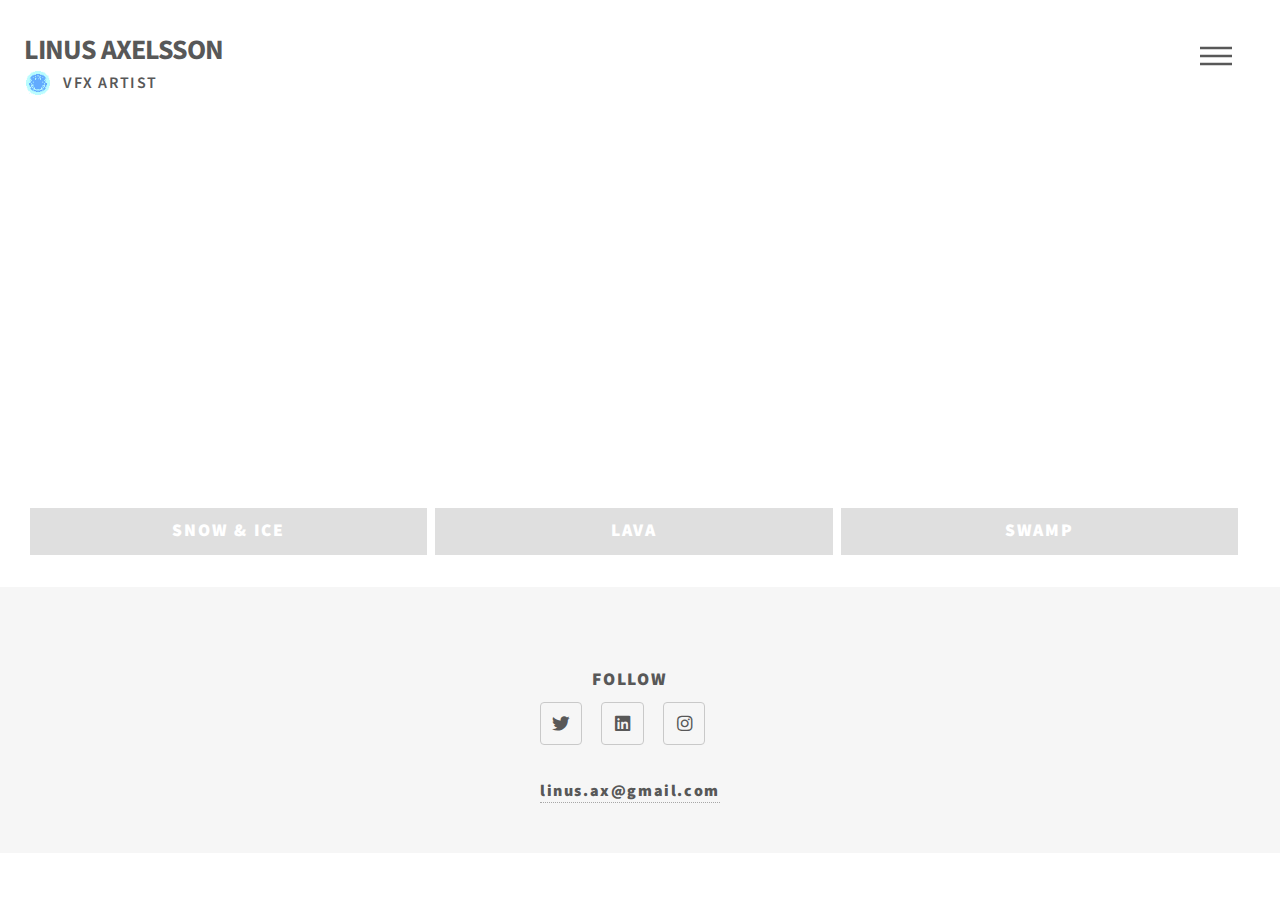
==== about.html @ 63675782 "Many images added" ====
<!DOCTYPE HTML>
<html>
	<head>
		<title>Linus Axelsson</title>
		<meta charset="utf-8" />
		<meta name="viewport" content="width=device-width, initial-scale=1, user-scalable=no" />
		<link rel="stylesheet" href="assets/css/main.css" />
		<noscript><link rel="stylesheet" href="assets/css/noscript.css" /></noscript>
	</head>
	<body class="is-preload">
		<!-- Wrapper -->
			<div id="wrapper">
				
				<!-- Header -->
					<header id="header">
						
						<div class="inner">

							<!-- Logo -->
							<a href="index.html" class="logo">
								<span class="symbol">
									<!-- <img src="images/flame_black.gif" alt="" /> -->
									<h1>Linus Axelsson</h1>
									<!--<img class="anim" alt="" />-->
								</span>
								
								<img src="images/ball2.gif" alt="" />
								<span class="title">VFX Artist</span>
								
							</a>
							<!-- Nav -->
								<nav>
									<ul>
										<li><a href="#menu">Menu</a></li>
									</ul>
								</nav>

						</div>
					</header>

				<!-- Menu -->
					<nav id="menu">
						<h2>Menu</h2>
						<ul>
							<li><a href="index.html">Home</a></li>
							<li><a href="about.html">About</a></li>
						</ul>
					</nav>

				<!-- Main -->
					<div id="main">
						<div class="inner">
							<header>
							</header>
							<section class="tiles">
								<article class="style1">
									<span class="image">
										<a href="snow.html">
										<video class="video" preload="metadata" loop muted src="videos/snow.mp4" onmouseover="hoverEnter(this)" onmouseout="hoverExit(this)"></video>
										</a>
									</span>
									<div class="overlay">
										<h2>Snow & Ice</h2>
									  </div>
								</article>
								<article class="style2">
									<span class="image">
										<a href="lava.html">
										<video class="video" preload="metadata" loop muted src="videos/lava.mp4" onmouseover="hoverEnter(this)" onmouseout="hoverExit(this)"></video>
										</a>
									</span>
									<div class="overlay">
										<h2>Lava</h2>
									  </div>
								</article>
								<article class="style3">
									<span class="image">
										<a href="swamp.html">
										<video class="video" preload="metadata" loop muted src="videos/swamp.mp4" onmouseover="hoverEnter(this)" onmouseout="hoverExit(this)"></video>
										</a>
									</span>
									<div class="overlay">
										<h2>Swamp</h2>
									  </div>
								</article>
							</section>
						</div>
					</div>

				<!-- Footer -->
					<footer id="footer">
						<div class="inner">
							<section>
								<h2>Follow</h2>
								<ul class="icons">
									<li><a href="#" class="icon brands style2 fa-twitter"><span class="label">Twitter</span></a></li>
									<li><a href="#" class="icon brands style2 fa-linkedin"><span class="label">LinkedIn</span></a></li>
									<li><a href="#" class="icon brands style2 fa-instagram"><span class="label">Instagram</span></a></li>
								</ul>

								<a href="mailto:linus.ax@gmail.com">linus.ax@gmail.com</a>

							</section>
						</div>
					</footer>

			</div>

		<!-- Scripts -->
			<script src="assets/js/jquery.min.js"></script>
			<script src="assets/js/browser.min.js"></script>
			<script src="assets/js/breakpoints.min.js"></script>
			<script src="assets/js/util.js"></script>
			<script src="assets/js/main.js"></script>

	</body>

	<script src="hover.js"></script>
</html>
---- assets/css/main.css ----
@import url(fontawesome-all.min.css);
@import url("https://fonts.googleapis.com/css?family=Source+Sans+Pro:300,700,900");

/*
	Phantom by HTML5 UP
	html5up.net | @ajlkn
	Free for personal and commercial use under the CCA 3.0 license (html5up.net/license)
*/

html, body, div, span, applet, object,
iframe, h1, h2, h3, h4, h5, h6, p, blockquote,
pre, a, abbr, acronym, address, big, cite,
code, del, dfn, em, img, ins, kbd, q, s, samp,
small, strike, strong, sub, sup, tt, var, b,
u, i, center, dl, dt, dd, ol, ul, li, fieldset,
form, label, legend, table, caption, tbody,
tfoot, thead, tr, th, td, article, aside,
canvas, details, embed, figure, figcaption,
footer, header, hgroup, menu, nav, output, ruby,
section, summary, time, mark, audio, video {
	margin: 0;
	padding: 0;
	border: 0;
	font-size: 100%;
	font: inherit;
	vertical-align: baseline;}

article, aside, details, figcaption, figure,
footer, header, hgroup, menu, nav, section {
	display: block;}

body {
	line-height: 1;
}

ol, ul {
	list-style: none;
}

blockquote, q {
	quotes: none;
}

	blockquote:before, blockquote:after, q:before, q:after {
		content: '';
		content: none;
	}

table {
	border-collapse: collapse;
	border-spacing: 0;
}

body {
	-webkit-text-size-adjust: none;
}

mark {
	background-color: transparent;
	color: inherit;
}

input::-moz-focus-inner {
	border: 0;
	padding: 0;
}

input, select, textarea {
	-moz-appearance: none;
	-webkit-appearance: none;
	-ms-appearance: none;
	appearance: none;
}

/* Basic */

	@-ms-viewport {
		width: device-width;
	}

	body {
		-ms-overflow-style: scrollbar;
	}

	@media screen and (max-width: 480px) {

		html, body {
			min-width: 320px;
		}

	}

	html {
		box-sizing: border-box;
	}

	*, *:before, *:after {
		box-sizing: inherit;
	}

	body {
		background: #ffffff;
	}

		body.is-preload *, body.is-preload *:before, body.is-preload *:after {
			-moz-animation: none !important;
			-webkit-animation: none !important;
			-ms-animation: none !important;
			animation: none !important;
			-moz-transition: none !important;
			-webkit-transition: none !important;
			-ms-transition: none !important;
			transition: none !important;
		}

/* Type */

	body, input, select, textarea {
		color: #585858;
		font-family: "Source Sans Pro", Helvetica, sans-serif;
		font-size: 16pt;
		font-weight: 300;
		line-height: 1.75;
	}

		@media screen and (max-width: 1680px) {

			body, input, select, textarea {
				font-size: 14pt;
			}

		}

		@media screen and (max-width: 1280px) {

			body, input, select, textarea {
				font-size: 12pt;
			}

		}

	a {
		-moz-transition: border-bottom-color 0.2s ease, color 0.2s ease;
		-webkit-transition: border-bottom-color 0.2s ease, color 0.2s ease;
		-ms-transition: border-bottom-color 0.2s ease, color 0.2s ease;
		transition: border-bottom-color 0.2s ease, color 0.2s ease;
		text-decoration: none;
		color: #585858;
		border-bottom: dotted 1px rgba(88, 88, 88, 0.5);
	}

		a:hover {
			border-bottom-color: transparent;
			color: #f2849e !important;
		}

	strong, b {
		font-weight: 900;
	}

	em, i {
		font-style: italic;
	}

	p {
		margin: 0 0 2em 0;
	}

	h1 {
		font-size: 1.75em;
		font-weight: 700;
		line-height: 1.3;
		margin: 0 0 0 0;
		letter-spacing: -0.035em;
	}

		h1 a {
			color: inherit;
		}

		@media screen and (max-width: 736px) {

			h1 {
				font-size: 2em;
				margin: 0 0 0 0;
			}

		}

		@media screen and (max-width: 360px) {

			h1 {
				font-size: 1.75em;
			}

		}

	h2, h3, h4, h5, h6 {
		font-weight: 900;
		line-height: 1.5;
		margin: 0 0 0 0;
		text-transform: uppercase;
		letter-spacing: 0.1em;
	}

		h2 a, h3 a, h4 a, h5 a, h6 a {
			color: inherit;
		}

	h2 {
		font-size: 1.1em;
	}

	h3 {
		font-size: 1em;
	}

	h4 {
		font-size: 0.8em;
	}

	h5 {
		font-size: 0.8em;
	}

	h6 {
		font-size: 0.8em;
	}

	@media screen and (max-width: 980px) {

		h1 br, h2 br, h3 br, h4 br, h5 br, h6 br {
			display: none;
		}

	}

	@media screen and (max-width: 736px) {

		h2 {
			font-size: 1em;
		}

		h3 {
			font-size: 0.8em;
		}

	}

	sub {
		font-size: 0.8em;
		position: relative;
		top: 0.5em;
	}

	sup {
		font-size: 0.8em;
		position: relative;
		top: -0.5em;
	}

	blockquote {
		border-left: solid 4px #c9c9c9;
		font-style: italic;
		margin: 0 0 2em 0;
		padding: 0.5em 0 0.5em 2em;
	}

	code {
		background: rgba(144, 144, 144, 0.075);
		border-radius: 4px;
		border: solid 1px #c9c9c9;
		font-family: "Courier New", monospace;
		font-size: 0.9em;
		margin: 0 0.25em;
		padding: 0.25em 0.65em;
	}

	pre {
		-webkit-overflow-scrolling: touch;
		font-family: "Courier New", monospace;
		font-size: 0.9em;
		margin: 0 0 2em 0;
	}

		pre code {
			display: block;
			line-height: 1.75;
			padding: 1em 1.5em;
			overflow-x: auto;
		}

	hr {
		border: 0;
		border-bottom: solid 1px #c9c9c9;
		margin: 2em 0;
	}

		hr.major {
			margin: 3em 0;
		}

	.align-left {
		text-align: left;
	}

	.align-center {
		text-align: center;
	}

	.align-right {
		text-align: right;
	}

/* Row */

	.row {
		display: flex;
		flex-wrap: wrap;
		box-sizing: border-box;
		align-items: stretch;
	}

		.row > * {
			box-sizing: border-box;
		}

		.row.gtr-uniform > * > :last-child {
			margin-bottom: 0;
		}

		.row.aln-left {
			justify-content: flex-start;
		}

		.row.aln-center {
			justify-content: center;
		}

		.row.aln-right {
			justify-content: flex-end;
		}

		.row.aln-top {
			align-items: flex-start;
		}

		.row.aln-middle {
			align-items: center;
		}

		.row.aln-bottom {
			align-items: flex-end;
		}

		.row > .imp {
			order: -1;
		}

		.row > .col-1 {
			width: 8.33333%;
		}

		.row > .off-1 {
			margin-left: 8.33333%;
		}

		.row > .col-2 {
			width: 16.66667%;
		}

		.row > .off-2 {
			margin-left: 16.66667%;
		}

		.row > .col-3 {
			width: 25%;
		}

		.row > .off-3 {
			margin-left: 25%;
		}

		.row > .col-4 {
			width: 33.33333%;
		}

		.row > .off-4 {
			margin-left: 33.33333%;
		}

		.row > .col-5 {
			width: 41.66667%;
		}

		.row > .off-5 {
			margin-left: 41.66667%;
		}

		.row > .col-6 {
			width: 50%;
		}

		.row > .off-6 {
			margin-left: 50%;
		}

		.row > .col-7 {
			width: 58.33333%;
		}

		.row > .off-7 {
			margin-left: 58.33333%;
		}

		.row > .col-8 {
			width: 66.66667%;
		}

		.row > .off-8 {
			margin-left: 66.66667%;
		}

		.row > .col-9 {
			width: 75%;
		}

		.row > .off-9 {
			margin-left: 75%;
		}

		.row > .col-10 {
			width: 83.33333%;
		}

		.row > .off-10 {
			margin-left: 83.33333%;
		}

		.row > .col-11 {
			width: 91.66667%;
		}

		.row > .off-11 {
			margin-left: 91.66667%;
		}

		.row > .col-12 {
			width: 100%;
		}

		.row > .off-12 {
			margin-left: 100%;
		}

		.row.gtr-0 {
			margin-top: 0;
			margin-left: 0em;
		}

			.row.gtr-0 > * {
				padding: 0 0 0 0em;
			}

			.row.gtr-0.gtr-uniform {
				margin-top: 0em;
			}

				.row.gtr-0.gtr-uniform > * {
					padding-top: 0em;
				}

		.row.gtr-25 {
			margin-top: 0;
			margin-left: -0.5em;
		}

			.row.gtr-25 > * {
				padding: 0 0 0 0.5em;
			}

			.row.gtr-25.gtr-uniform {
				margin-top: -0.5em;
			}

				.row.gtr-25.gtr-uniform > * {
					padding-top: 0.5em;
				}

		.row.gtr-50 {
			margin-top: 0;
			margin-left: -1em;
		}

			.row.gtr-50 > * {
				padding: 0 0 0 1em;
			}

			.row.gtr-50.gtr-uniform {
				margin-top: -1em;
			}

				.row.gtr-50.gtr-uniform > * {
					padding-top: 1em;
				}

		.row {
			margin-top: 0;
			margin-left: -2em;
		}

			.row > * {
				padding: 0 0 0 2em;
			}

			.row.gtr-uniform {
				margin-top: -2em;
			}

				.row.gtr-uniform > * {
					padding-top: 2em;
				}

		.row.gtr-150 {
			margin-top: 0;
			margin-left: -3em;
		}

			.row.gtr-150 > * {
				padding: 0 0 0 3em;
			}

			.row.gtr-150.gtr-uniform {
				margin-top: -3em;
			}

				.row.gtr-150.gtr-uniform > * {
					padding-top: 3em;
				}

		.row.gtr-200 {
			margin-top: 0;
			margin-left: -4em;
		}

			.row.gtr-200 > * {
				padding: 0 0 0 4em;
			}

			.row.gtr-200.gtr-uniform {
				margin-top: -4em;
			}

				.row.gtr-200.gtr-uniform > * {
					padding-top: 4em;
				}

		@media screen and (max-width: 1680px) {

			.row {
				display: flex;
				flex-wrap: wrap;
				box-sizing: border-box;
				align-items: stretch;
			}

				.row > * {
					box-sizing: border-box;
				}

				.row.gtr-uniform > * > :last-child {
					margin-bottom: 0;
				}

				.row.aln-left {
					justify-content: flex-start;
				}

				.row.aln-center {
					justify-content: center;
				}

				.row.aln-right {
					justify-content: flex-end;
				}

				.row.aln-top {
					align-items: flex-start;
				}

				.row.aln-middle {
					align-items: center;
				}

				.row.aln-bottom {
					align-items: flex-end;
				}

				.row > .imp-xlarge {
					order: -1;
				}

				.row > .col-1-xlarge {
					width: 8.33333%;
				}

				.row > .off-1-xlarge {
					margin-left: 8.33333%;
				}

				.row > .col-2-xlarge {
					width: 16.66667%;
				}

				.row > .off-2-xlarge {
					margin-left: 16.66667%;
				}

				.row > .col-3-xlarge {
					width: 25%;
				}

				.row > .off-3-xlarge {
					margin-left: 25%;
				}

				.row > .col-4-xlarge {
					width: 33.33333%;
				}

				.row > .off-4-xlarge {
					margin-left: 33.33333%;
				}

				.row > .col-5-xlarge {
					width: 41.66667%;
				}

				.row > .off-5-xlarge {
					margin-left: 41.66667%;
				}

				.row > .col-6-xlarge {
					width: 50%;
				}

				.row > .off-6-xlarge {
					margin-left: 50%;
				}

				.row > .col-7-xlarge {
					width: 58.33333%;
				}

				.row > .off-7-xlarge {
					margin-left: 58.33333%;
				}

				.row > .col-8-xlarge {
					width: 66.66667%;
				}

				.row > .off-8-xlarge {
					margin-left: 66.66667%;
				}

				.row > .col-9-xlarge {
					width: 75%;
				}

				.row > .off-9-xlarge {
					margin-left: 75%;
				}

				.row > .col-10-xlarge {
					width: 83.33333%;
				}

				.row > .off-10-xlarge {
					margin-left: 83.33333%;
				}

				.row > .col-11-xlarge {
					width: 91.66667%;
				}

				.row > .off-11-xlarge {
					margin-left: 91.66667%;
				}

				.row > .col-12-xlarge {
					width: 100%;
				}

				.row > .off-12-xlarge {
					margin-left: 100%;
				}

				.row.gtr-0 {
					margin-top: 0;
					margin-left: 0em;
				}

					.row.gtr-0 > * {
						padding: 0 0 0 0em;
					}

					.row.gtr-0.gtr-uniform {
						margin-top: 0em;
					}

						.row.gtr-0.gtr-uniform > * {
							padding-top: 0em;
						}

				.row.gtr-25 {
					margin-top: 0;
					margin-left: -0.5em;
				}

					.row.gtr-25 > * {
						padding: 0 0 0 0.5em;
					}

					.row.gtr-25.gtr-uniform {
						margin-top: -0.5em;
					}

						.row.gtr-25.gtr-uniform > * {
							padding-top: 0.5em;
						}

				.row.gtr-50 {
					margin-top: 0;
					margin-left: -1em;
				}

					.row.gtr-50 > * {
						padding: 0 0 0 1em;
					}

					.row.gtr-50.gtr-uniform {
						margin-top: -1em;
					}

						.row.gtr-50.gtr-uniform > * {
							padding-top: 1em;
						}

				.row {
					margin-top: 0;
					margin-left: -2em;
				}

					.row > * {
						padding: 0 0 0 2em;
					}

					.row.gtr-uniform {
						margin-top: -2em;
					}

						.row.gtr-uniform > * {
							padding-top: 2em;
						}

				.row.gtr-150 {
					margin-top: 0;
					margin-left: -3em;
				}

					.row.gtr-150 > * {
						padding: 0 0 0 3em;
					}

					.row.gtr-150.gtr-uniform {
						margin-top: -3em;
					}

						.row.gtr-150.gtr-uniform > * {
							padding-top: 3em;
						}

				.row.gtr-200 {
					margin-top: 0;
					margin-left: -4em;
				}

					.row.gtr-200 > * {
						padding: 0 0 0 4em;
					}

					.row.gtr-200.gtr-uniform {
						margin-top: -4em;
					}

						.row.gtr-200.gtr-uniform > * {
							padding-top: 4em;
						}

		}

		@media screen and (max-width: 1280px) {

			.row {
				display: flex;
				flex-wrap: wrap;
				box-sizing: border-box;
				align-items: stretch;
			}

				.row > * {
					box-sizing: border-box;
				}

				.row.gtr-uniform > * > :last-child {
					margin-bottom: 0;
				}

				.row.aln-left {
					justify-content: flex-start;
				}

				.row.aln-center {
					justify-content: center;
				}

				.row.aln-right {
					justify-content: flex-end;
				}

				.row.aln-top {
					align-items: flex-start;
				}

				.row.aln-middle {
					align-items: center;
				}

				.row.aln-bottom {
					align-items: flex-end;
				}

				.row > .imp-large {
					order: -1;
				}

				.row > .col-1-large {
					width: 8.33333%;
				}

				.row > .off-1-large {
					margin-left: 8.33333%;
				}

				.row > .col-2-large {
					width: 16.66667%;
				}

				.row > .off-2-large {
					margin-left: 16.66667%;
				}

				.row > .col-3-large {
					width: 25%;
				}

				.row > .off-3-large {
					margin-left: 25%;
				}

				.row > .col-4-large {
					width: 33.33333%;
				}

				.row > .off-4-large {
					margin-left: 33.33333%;
				}

				.row > .col-5-large {
					width: 41.66667%;
				}

				.row > .off-5-large {
					margin-left: 41.66667%;
				}

				.row > .col-6-large {
					width: 50%;
				}

				.row > .off-6-large {
					margin-left: 50%;
				}

				.row > .col-7-large {
					width: 58.33333%;
				}

				.row > .off-7-large {
					margin-left: 58.33333%;
				}

				.row > .col-8-large {
					width: 66.66667%;
				}

				.row > .off-8-large {
					margin-left: 66.66667%;
				}

				.row > .col-9-large {
					width: 75%;
				}

				.row > .off-9-large {
					margin-left: 75%;
				}

				.row > .col-10-large {
					width: 83.33333%;
				}

				.row > .off-10-large {
					margin-left: 83.33333%;
				}

				.row > .col-11-large {
					width: 91.66667%;
				}

				.row > .off-11-large {
					margin-left: 91.66667%;
				}

				.row > .col-12-large {
					width: 100%;
				}

				.row > .off-12-large {
					margin-left: 100%;
				}

				.row.gtr-0 {
					margin-top: 0;
					margin-left: 0em;
				}

					.row.gtr-0 > * {
						padding: 0 0 0 0em;
					}

					.row.gtr-0.gtr-uniform {
						margin-top: 0em;
					}

						.row.gtr-0.gtr-uniform > * {
							padding-top: 0em;
						}

				.row.gtr-25 {
					margin-top: 0;
					margin-left: -0.5em;
				}

					.row.gtr-25 > * {
						padding: 0 0 0 0.5em;
					}

					.row.gtr-25.gtr-uniform {
						margin-top: -0.5em;
					}

						.row.gtr-25.gtr-uniform > * {
							padding-top: 0.5em;
						}

				.row.gtr-50 {
					margin-top: 0;
					margin-left: -1em;
				}

					.row.gtr-50 > * {
						padding: 0 0 0 1em;
					}

					.row.gtr-50.gtr-uniform {
						margin-top: -1em;
					}

						.row.gtr-50.gtr-uniform > * {
							padding-top: 1em;
						}

				.row {
					margin-top: 0;
					margin-left: -2em;
				}

					.row > * {
						padding: 0 0 0 2em;
					}

					.row.gtr-uniform {
						margin-top: -2em;
					}

						.row.gtr-uniform > * {
							padding-top: 2em;
						}

				.row.gtr-150 {
					margin-top: 0;
					margin-left: -3em;
				}

					.row.gtr-150 > * {
						padding: 0 0 0 3em;
					}

					.row.gtr-150.gtr-uniform {
						margin-top: -3em;
					}

						.row.gtr-150.gtr-uniform > * {
							padding-top: 3em;
						}

				.row.gtr-200 {
					margin-top: 0;
					margin-left: -4em;
				}

					.row.gtr-200 > * {
						padding: 0 0 0 4em;
					}

					.row.gtr-200.gtr-uniform {
						margin-top: -4em;
					}

						.row.gtr-200.gtr-uniform > * {
							padding-top: 4em;
						}

		}

		@media screen and (max-width: 980px) {

			.row {
				display: flex;
				flex-wrap: wrap;
				box-sizing: border-box;
				align-items: stretch;
			}

				.row > * {
					box-sizing: border-box;
				}

				.row.gtr-uniform > * > :last-child {
					margin-bottom: 0;
				}

				.row.aln-left {
					justify-content: flex-start;
				}

				.row.aln-center {
					justify-content: center;
				}

				.row.aln-right {
					justify-content: flex-end;
				}

				.row.aln-top {
					align-items: flex-start;
				}

				.row.aln-middle {
					align-items: center;
				}

				.row.aln-bottom {
					align-items: flex-end;
				}

				.row > .imp-medium {
					order: -1;
				}

				.row > .col-1-medium {
					width: 8.33333%;
				}

				.row > .off-1-medium {
					margin-left: 8.33333%;
				}

				.row > .col-2-medium {
					width: 16.66667%;
				}

				.row > .off-2-medium {
					margin-left: 16.66667%;
				}

				.row > .col-3-medium {
					width: 25%;
				}

				.row > .off-3-medium {
					margin-left: 25%;
				}

				.row > .col-4-medium {
					width: 33.33333%;
				}

				.row > .off-4-medium {
					margin-left: 33.33333%;
				}

				.row > .col-5-medium {
					width: 41.66667%;
				}

				.row > .off-5-medium {
					margin-left: 41.66667%;
				}

				.row > .col-6-medium {
					width: 50%;
				}

				.row > .off-6-medium {
					margin-left: 50%;
				}

				.row > .col-7-medium {
					width: 58.33333%;
				}

				.row > .off-7-medium {
					margin-left: 58.33333%;
				}

				.row > .col-8-medium {
					width: 66.66667%;
				}

				.row > .off-8-medium {
					margin-left: 66.66667%;
				}

				.row > .col-9-medium {
					width: 75%;
				}

				.row > .off-9-medium {
					margin-left: 75%;
				}

				.row > .col-10-medium {
					width: 83.33333%;
				}

				.row > .off-10-medium {
					margin-left: 83.33333%;
				}

				.row > .col-11-medium {
					width: 91.66667%;
				}

				.row > .off-11-medium {
					margin-left: 91.66667%;
				}

				.row > .col-12-medium {
					width: 100%;
				}

				.row > .off-12-medium {
					margin-left: 100%;
				}

				.row.gtr-0 {
					margin-top: 0;
					margin-left: 0em;
				}

					.row.gtr-0 > * {
						padding: 0 0 0 0em;
					}

					.row.gtr-0.gtr-uniform {
						margin-top: 0em;
					}

						.row.gtr-0.gtr-uniform > * {
							padding-top: 0em;
						}

				.row.gtr-25 {
					margin-top: 0;
					margin-left: -0.375em;
				}

					.row.gtr-25 > * {
						padding: 0 0 0 0.375em;
					}

					.row.gtr-25.gtr-uniform {
						margin-top: -0.375em;
					}

						.row.gtr-25.gtr-uniform > * {
							padding-top: 0.375em;
						}

				.row.gtr-50 {
					margin-top: 0;
					margin-left: -0.75em;
				}

					.row.gtr-50 > * {
						padding: 0 0 0 0.75em;
					}

					.row.gtr-50.gtr-uniform {
						margin-top: -0.75em;
					}

						.row.gtr-50.gtr-uniform > * {
							padding-top: 0.75em;
						}

				.row {
					margin-top: 0;
					margin-left: -1.5em;
				}

					.row > * {
						padding: 0 0 0 1.5em;
					}

					.row.gtr-uniform {
						margin-top: -1.5em;
					}

						.row.gtr-uniform > * {
							padding-top: 1.5em;
						}

				.row.gtr-150 {
					margin-top: 0;
					margin-left: -2.25em;
				}

					.row.gtr-150 > * {
						padding: 0 0 0 2.25em;
					}

					.row.gtr-150.gtr-uniform {
						margin-top: -2.25em;
					}

						.row.gtr-150.gtr-uniform > * {
							padding-top: 2.25em;
						}

				.row.gtr-200 {
					margin-top: 0;
					margin-left: -3em;
				}

					.row.gtr-200 > * {
						padding: 0 0 0 3em;
					}

					.row.gtr-200.gtr-uniform {
						margin-top: -3em;
					}

						.row.gtr-200.gtr-uniform > * {
							padding-top: 3em;
						}

		}

		@media screen and (max-width: 736px) {

			.row {
				display: flex;
				flex-wrap: wrap;
				box-sizing: border-box;
				align-items: stretch;
			}

				.row > * {
					box-sizing: border-box;
				}

				.row.gtr-uniform > * > :last-child {
					margin-bottom: 0;
				}

				.row.aln-left {
					justify-content: flex-start;
				}

				.row.aln-center {
					justify-content: center;
				}

				.row.aln-right {
					justify-content: flex-end;
				}

				.row.aln-top {
					align-items: flex-start;
				}

				.row.aln-middle {
					align-items: center;
				}

				.row.aln-bottom {
					align-items: flex-end;
				}

				.row > .imp-small {
					order: -1;
				}

				.row > .col-1-small {
					width: 8.33333%;
				}

				.row > .off-1-small {
					margin-left: 8.33333%;
				}

				.row > .col-2-small {
					width: 16.66667%;
				}

				.row > .off-2-small {
					margin-left: 16.66667%;
				}

				.row > .col-3-small {
					width: 25%;
				}

				.row > .off-3-small {
					margin-left: 25%;
				}

				.row > .col-4-small {
					width: 33.33333%;
				}

				.row > .off-4-small {
					margin-left: 33.33333%;
				}

				.row > .col-5-small {
					width: 41.66667%;
				}

				.row > .off-5-small {
					margin-left: 41.66667%;
				}

				.row > .col-6-small {
					width: 50%;
				}

				.row > .off-6-small {
					margin-left: 50%;
				}

				.row > .col-7-small {
					width: 58.33333%;
				}

				.row > .off-7-small {
					margin-left: 58.33333%;
				}

				.row > .col-8-small {
					width: 66.66667%;
				}

				.row > .off-8-small {
					margin-left: 66.66667%;
				}

				.row > .col-9-small {
					width: 75%;
				}

				.row > .off-9-small {
					margin-left: 75%;
				}

				.row > .col-10-small {
					width: 83.33333%;
				}

				.row > .off-10-small {
					margin-left: 83.33333%;
				}

				.row > .col-11-small {
					width: 91.66667%;
				}

				.row > .off-11-small {
					margin-left: 91.66667%;
				}

				.row > .col-12-small {
					width: 100%;
				}

				.row > .off-12-small {
					margin-left: 100%;
				}

				.row.gtr-0 {
					margin-top: 0;
					margin-left: 0em;
				}

					.row.gtr-0 > * {
						padding: 0 0 0 0em;
					}

					.row.gtr-0.gtr-uniform {
						margin-top: 0em;
					}

						.row.gtr-0.gtr-uniform > * {
							padding-top: 0em;
						}

				.row.gtr-25 {
					margin-top: 0;
					margin-left: -0.25em;
				}

					.row.gtr-25 > * {
						padding: 0 0 0 0.25em;
					}

					.row.gtr-25.gtr-uniform {
						margin-top: -0.25em;
					}

						.row.gtr-25.gtr-uniform > * {
							padding-top: 0.25em;
						}

				.row.gtr-50 {
					margin-top: 0;
					margin-left: -0.5em;
				}

					.row.gtr-50 > * {
						padding: 0 0 0 0.5em;
					}

					.row.gtr-50.gtr-uniform {
						margin-top: -0.5em;
					}

						.row.gtr-50.gtr-uniform > * {
							padding-top: 0.5em;
						}

				.row {
					margin-top: 0;
					margin-left: -1em;
				}

					.row > * {
						padding: 0 0 0 1em;
					}

					.row.gtr-uniform {
						margin-top: -1em;
					}

						.row.gtr-uniform > * {
							padding-top: 1em;
						}

				.row.gtr-150 {
					margin-top: 0;
					margin-left: -1.5em;
				}

					.row.gtr-150 > * {
						padding: 0 0 0 1.5em;
					}

					.row.gtr-150.gtr-uniform {
						margin-top: -1.5em;
					}

						.row.gtr-150.gtr-uniform > * {
							padding-top: 1.5em;
						}

				.row.gtr-200 {
					margin-top: 0;
					margin-left: -2em;
				}

					.row.gtr-200 > * {
						padding: 0 0 0 2em;
					}

					.row.gtr-200.gtr-uniform {
						margin-top: -2em;
					}

						.row.gtr-200.gtr-uniform > * {
							padding-top: 2em;
						}

		}

		@media screen and (max-width: 480px) {

			.row {
				display: flex;
				flex-wrap: wrap;
				box-sizing: border-box;
				align-items: stretch;
			}

				.row > * {
					box-sizing: border-box;
				}

				.row.gtr-uniform > * > :last-child {
					margin-bottom: 0;
				}

				.row.aln-left {
					justify-content: flex-start;
				}

				.row.aln-center {
					justify-content: center;
				}

				.row.aln-right {
					justify-content: flex-end;
				}

				.row.aln-top {
					align-items: flex-start;
				}

				.row.aln-middle {
					align-items: center;
				}

				.row.aln-bottom {
					align-items: flex-end;
				}

				.row > .imp-xsmall {
					order: -1;
				}

				.row > .col-1-xsmall {
					width: 8.33333%;
				}

				.row > .off-1-xsmall {
					margin-left: 8.33333%;
				}

				.row > .col-2-xsmall {
					width: 16.66667%;
				}

				.row > .off-2-xsmall {
					margin-left: 16.66667%;
				}

				.row > .col-3-xsmall {
					width: 25%;
				}

				.row > .off-3-xsmall {
					margin-left: 25%;
				}

				.row > .col-4-xsmall {
					width: 33.33333%;
				}

				.row > .off-4-xsmall {
					margin-left: 33.33333%;
				}

				.row > .col-5-xsmall {
					width: 41.66667%;
				}

				.row > .off-5-xsmall {
					margin-left: 41.66667%;
				}

				.row > .col-6-xsmall {
					width: 50%;
				}

				.row > .off-6-xsmall {
					margin-left: 50%;
				}

				.row > .col-7-xsmall {
					width: 58.33333%;
				}

				.row > .off-7-xsmall {
					margin-left: 58.33333%;
				}

				.row > .col-8-xsmall {
					width: 66.66667%;
				}

				.row > .off-8-xsmall {
					margin-left: 66.66667%;
				}

				.row > .col-9-xsmall {
					width: 75%;
				}

				.row > .off-9-xsmall {
					margin-left: 75%;
				}

				.row > .col-10-xsmall {
					width: 83.33333%;
				}

				.row > .off-10-xsmall {
					margin-left: 83.33333%;
				}

				.row > .col-11-xsmall {
					width: 91.66667%;
				}

				.row > .off-11-xsmall {
					margin-left: 91.66667%;
				}

				.row > .col-12-xsmall {
					width: 100%;
				}

				.row > .off-12-xsmall {
					margin-left: 100%;
				}

				.row.gtr-0 {
					margin-top: 0;
					margin-left: 0em;
				}

					.row.gtr-0 > * {
						padding: 0 0 0 0em;
					}

					.row.gtr-0.gtr-uniform {
						margin-top: 0em;
					}

						.row.gtr-0.gtr-uniform > * {
							padding-top: 0em;
						}

				.row.gtr-25 {
					margin-top: 0;
					margin-left: -0.25em;
				}

					.row.gtr-25 > * {
						padding: 0 0 0 0.25em;
					}

					.row.gtr-25.gtr-uniform {
						margin-top: -0.25em;
					}

						.row.gtr-25.gtr-uniform > * {
							padding-top: 0.25em;
						}

				.row.gtr-50 {
					margin-top: 0;
					margin-left: -0.5em;
				}

					.row.gtr-50 > * {
						padding: 0 0 0 0.5em;
					}

					.row.gtr-50.gtr-uniform {
						margin-top: -0.5em;
					}

						.row.gtr-50.gtr-uniform > * {
							padding-top: 0.5em;
						}

				.row {
					margin-top: 0;
					margin-left: -1em;
				}

					.row > * {
						padding: 0 0 0 1em;
					}

					.row.gtr-uniform {
						margin-top: -1em;
					}

						.row.gtr-uniform > * {
							padding-top: 1em;
						}

				.row.gtr-150 {
					margin-top: 0;
					margin-left: -1.5em;
				}

					.row.gtr-150 > * {
						padding: 0 0 0 1.5em;
					}

					.row.gtr-150.gtr-uniform {
						margin-top: -1.5em;
					}

						.row.gtr-150.gtr-uniform > * {
							padding-top: 1.5em;
						}

				.row.gtr-200 {
					margin-top: 0;
					margin-left: -2em;
				}

					.row.gtr-200 > * {
						padding: 0 0 0 2em;
					}

					.row.gtr-200.gtr-uniform {
						margin-top: -2em;
					}

						.row.gtr-200.gtr-uniform > * {
							padding-top: 2em;
						}

		}

/* Section/Article */

	section.special, article.special {
		text-align: center;
	}

	header p {
		margin-top: -1em;
	}

	@media screen and (max-width: 736px) {

		header p {
			margin-top: 0;
		}

	}

/* Icon */

	.icon {
		text-decoration: none;
		border-bottom: none;
		position: relative;
	}

		.icon:before {
			-moz-osx-font-smoothing: grayscale;
			-webkit-font-smoothing: antialiased;
			display: inline-block;
			font-style: normal;
			font-variant: normal;
			text-rendering: auto;
			line-height: 1;
			text-transform: none !important;
			font-family: 'Font Awesome 5 Free';
			font-weight: 400;
		}

		.icon > .label {
			display: none;
		}

		.icon:before {
			line-height: inherit;
		}

		.icon.solid:before {
			font-weight: 900;
		}

		.icon.brands:before {
			font-family: 'Font Awesome 5 Brands';
		}

		.icon.style2 {
			-moz-transition: background-color 0.2s ease-in-out, color 0.2s ease-in-out, border-color 0.2s ease-in-out;
			-webkit-transition: background-color 0.2s ease-in-out, color 0.2s ease-in-out, border-color 0.2s ease-in-out;
			-ms-transition: background-color 0.2s ease-in-out, color 0.2s ease-in-out, border-color 0.2s ease-in-out;
			transition: background-color 0.2s ease-in-out, color 0.2s ease-in-out, border-color 0.2s ease-in-out;
			background-color: transparent;
			border: solid 1px #c9c9c9;
			border-radius: 4px;
			width: 2.65em;
			height: 2.65em;
			display: inline-block;
			text-align: center;
			line-height: 2.65em;
			color: inherit;
		}

			.icon.style2:before {
				font-size: 1.1em;
			}

			.icon.style2:hover {
				color: #f2849e;
				border-color: #f2849e;
			}

			.icon.style2:active {
				background-color: rgba(242, 132, 158, 0.1);
			}

/* List */

	ol {
		list-style: decimal;
		margin: 0 0 2em 0;
		padding-left: 1.25em;
	}

		ol li {
			padding-left: 0.25em;
		}

	ul {
		list-style: disc;
		margin: 0 0 2em 0;
		padding-left: 1em;
	}

		ul li {
			padding-left: 0.5em;
		}

		ul.alt {
			list-style: none;
			padding-left: 0;
		}

			ul.alt li {
				border-top: solid 1px #c9c9c9;
				padding: 0.5em 0;
			}

				ul.alt li:first-child {
					border-top: 0;
					padding-top: 0;
				}

	dl {
		margin: 0 0 2em 0;
	}

		dl dt {
			display: block;
			font-weight: 900;
			margin: 0 0 1em 0;
		}

		dl dd {
			margin-left: 2em;
		}

/* Actions */

	ul.actions {
		display: -moz-flex;
		display: -webkit-flex;
		display: -ms-flex;
		display: flex;
		cursor: default;
		list-style: none;
		margin-left: -1em;
		padding-left: 0;
	}

		ul.actions li {
			padding: 0 0 0 1em;
			vertical-align: middle;
		}

		ul.actions.special {
			-moz-justify-content: center;
			-webkit-justify-content: center;
			-ms-justify-content: center;
			justify-content: center;
			width: 100%;
			margin-left: 0;
		}

			ul.actions.special li:first-child {
				padding-left: 0;
			}

		ul.actions.stacked {
			-moz-flex-direction: column;
			-webkit-flex-direction: column;
			-ms-flex-direction: column;
			flex-direction: column;
			margin-left: 0;
		}

			ul.actions.stacked li {
				padding: 1.3em 0 0 0;
			}

				ul.actions.stacked li:first-child {
					padding-top: 0;
				}

		ul.actions.fit {
			width: calc(100% + 1em);
		}

			ul.actions.fit li {
				-moz-flex-grow: 1;
				-webkit-flex-grow: 1;
				-ms-flex-grow: 1;
				flex-grow: 1;
				-moz-flex-shrink: 1;
				-webkit-flex-shrink: 1;
				-ms-flex-shrink: 1;
				flex-shrink: 1;
				width: 100%;
			}

				ul.actions.fit li > * {
					width: 100%;
				}

			ul.actions.fit.stacked {
				width: 100%;
			}

		@media screen and (max-width: 480px) {

			ul.actions:not(.fixed) {
				-moz-flex-direction: column;
				-webkit-flex-direction: column;
				-ms-flex-direction: column;
				flex-direction: column;
				margin-left: 0;
				width: 100% !important;
			}

				ul.actions:not(.fixed) li {
					-moz-flex-grow: 1;
					-webkit-flex-grow: 1;
					-ms-flex-grow: 1;
					flex-grow: 1;
					-moz-flex-shrink: 1;
					-webkit-flex-shrink: 1;
					-ms-flex-shrink: 1;
					flex-shrink: 1;
					padding: 1em 0 0 0;
					text-align: center;
					width: 100%;
				}

					ul.actions:not(.fixed) li > * {
						width: 100%;
					}

					ul.actions:not(.fixed) li:first-child {
						padding-top: 0;
					}

					ul.actions:not(.fixed) li input[type="submit"],
					ul.actions:not(.fixed) li input[type="reset"],
					ul.actions:not(.fixed) li input[type="button"],
					ul.actions:not(.fixed) li button,
					ul.actions:not(.fixed) li .button {
						width: 100%;
					}

						ul.actions:not(.fixed) li input[type="submit"].icon:before,
						ul.actions:not(.fixed) li input[type="reset"].icon:before,
						ul.actions:not(.fixed) li input[type="button"].icon:before,
						ul.actions:not(.fixed) li button.icon:before,
						ul.actions:not(.fixed) li .button.icon:before {
							margin-left: -0.5rem;
						}

		}

/* Icons */

	ul.icons {
		cursor: default;
		list-style: none;
		justify-content: center;
		padding-left: 0;
		margin: -1em 0 2em -1em;
	}

		ul.icons li {
			display: inline-block;
			padding: 1em 0 0 1em;
		}

/* Form */

	form {
		margin: 0 0 2em 0;
		overflow-x: hidden;
	}

		form > :last-child {
			margin-bottom: 0;
		}

		form > .fields {
			display: -moz-flex;
			display: -webkit-flex;
			display: -ms-flex;
			display: flex;
			-moz-flex-wrap: wrap;
			-webkit-flex-wrap: wrap;
			-ms-flex-wrap: wrap;
			flex-wrap: wrap;
			width: calc(100% + 3em);
			margin: -1.5em 0 2em -1.5em;
		}

			form > .fields > .field {
				-moz-flex-grow: 0;
				-webkit-flex-grow: 0;
				-ms-flex-grow: 0;
				flex-grow: 0;
				-moz-flex-shrink: 0;
				-webkit-flex-shrink: 0;
				-ms-flex-shrink: 0;
				flex-shrink: 0;
				padding: 1.5em 0 0 1.5em;
				width: calc(100% - 1.5em);
			}

				form > .fields > .field.half {
					width: calc(50% - 0.75em);
				}

				form > .fields > .field.third {
					width: calc(100%/3 - 0.5em);
				}

				form > .fields > .field.quarter {
					width: calc(25% - 0.375em);
				}

		@media screen and (max-width: 480px) {

			form > .fields {
				width: calc(100% + 3em);
				margin: -1.5em 0 2em -1.5em;
			}

				form > .fields > .field {
					padding: 1.5em 0 0 1.5em;
					width: calc(100% - 1.5em);
				}

					form > .fields > .field.half {
						width: calc(100% - 1.5em);
					}

					form > .fields > .field.third {
						width: calc(100% - 1.5em);
					}

					form > .fields > .field.quarter {
						width: calc(100% - 1.5em);
					}

		}

	label {
		display: block;
		font-size: 0.9em;
		font-weight: 900;
		margin: 0 0 1em 0;
	}

	input[type="text"],
	input[type="password"],
	input[type="email"],
	input[type="tel"],
	select,
	textarea {
		-moz-appearance: none;
		-webkit-appearance: none;
		-ms-appearance: none;
		appearance: none;
		background-color: transparent;
		border: none;
		border-radius: 0;
		border-bottom: solid 1px #c9c9c9;
		color: inherit;
		display: block;
		outline: 0;
		padding: 0;
		text-decoration: none;
		width: 100%;
	}

		input[type="text"]:invalid,
		input[type="password"]:invalid,
		input[type="email"]:invalid,
		input[type="tel"]:invalid,
		select:invalid,
		textarea:invalid {
			box-shadow: none;
		}

		input[type="text"]:focus,
		input[type="password"]:focus,
		input[type="email"]:focus,
		input[type="tel"]:focus,
		select:focus,
		textarea:focus {
			border-bottom-color: #f2849e;
			box-shadow: inset 0 -1px 0 0 #f2849e;
		}

	select {
		background-image: url("data:image/svg+xml;charset=utf8,%3Csvg xmlns='http://www.w3.org/2000/svg' width='40' height='40' preserveAspectRatio='none' viewBox='0 0 40 40'%3E%3Cpath d='M9.4,12.3l10.4,10.4l10.4-10.4c0.2-0.2,0.5-0.4,0.9-0.4c0.3,0,0.6,0.1,0.9,0.4l3.3,3.3c0.2,0.2,0.4,0.5,0.4,0.9 c0,0.4-0.1,0.6-0.4,0.9L20.7,31.9c-0.2,0.2-0.5,0.4-0.9,0.4c-0.3,0-0.6-0.1-0.9-0.4L4.3,17.3c-0.2-0.2-0.4-0.5-0.4-0.9 c0-0.4,0.1-0.6,0.4-0.9l3.3-3.3c0.2-0.2,0.5-0.4,0.9-0.4S9.1,12.1,9.4,12.3z' fill='%23c9c9c9' /%3E%3C/svg%3E");
		background-size: 1.25rem;
		background-repeat: no-repeat;
		background-position: calc(100% - 1rem) center;
		height: 3em;
		padding-right: 3em;
		text-overflow: ellipsis;
	}

		select option {
			background: #ffffff;
		}

		select:focus::-ms-value {
			background-color: transparent;
		}

		select::-ms-expand {
			display: none;
		}

	input[type="text"],
	input[type="password"],
	input[type="email"],
	select {
		height: 3em;
	}

	textarea {
		padding: 0;
		min-height: 3.75em;
	}

	input[type="checkbox"],
	input[type="radio"] {
		-moz-appearance: none;
		-webkit-appearance: none;
		-ms-appearance: none;
		appearance: none;
		display: block;
		float: left;
		margin-right: -2em;
		opacity: 0;
		width: 1em;
		z-index: -1;
	}

		input[type="checkbox"] + label,
		input[type="radio"] + label {
			text-decoration: none;
			color: #585858;
			cursor: pointer;
			display: inline-block;
			font-size: 1em;
			font-weight: 300;
			padding-left: 2.55em;
			padding-right: 0.75em;
			position: relative;
		}

			input[type="checkbox"] + label:before,
			input[type="radio"] + label:before {
				-moz-osx-font-smoothing: grayscale;
				-webkit-font-smoothing: antialiased;
				display: inline-block;
				font-style: normal;
				font-variant: normal;
				text-rendering: auto;
				line-height: 1;
				text-transform: none !important;
				font-family: 'Font Awesome 5 Free';
				font-weight: 900;
			}

			input[type="checkbox"] + label:before,
			input[type="radio"] + label:before {
				border-radius: 4px;
				border: solid 1px #c9c9c9;
				content: '';
				display: inline-block;
				font-size: 0.8em;
				height: 2.25em;
				left: 0;
				line-height: 2.25em;
				position: absolute;
				text-align: center;
				top: 0;
				width: 2.25em;
			}

		input[type="checkbox"]:checked + label:before,
		input[type="radio"]:checked + label:before {
			background: #585858;
			border-color: #585858;
			color: #ffffff;
			content: '\f00c';
		}

		input[type="checkbox"]:focus + label:before,
		input[type="radio"]:focus + label:before {
			border-color: #f2849e;
			box-shadow: 0 0 0 1px #f2849e;
		}

	input[type="checkbox"] + label:before {
		border-radius: 4px;
	}

	input[type="radio"] + label:before {
		border-radius: 100%;
	}

/* Box */

	.box {
		border-radius: 4px;
		border: solid 1px #c9c9c9;
		margin-bottom: 2em;
		padding: 1.5em;
	}

		.box > :last-child,
		.box > :last-child > :last-child,
		.box > :last-child > :last-child > :last-child {
			margin-bottom: 0;
		}

		.box.alt {
			border: 0;
			border-radius: 0;
			padding: 0;
		}

/* Image */

	.image {
		border-radius: 4px;
		border: 0;
		display: inline-block;
		position: relative;
	}
		.image video {
			/*right: 0; 
			bottom: 0;*/
			min-width: 100%; 
			min-height: 100%;
			max-width: 100%;
			max-height: 100%;
			/*width: auto;
			height: auto;*/
			
			
			/*z-index: -100;
			background-size: cover;*/
			width: 100vw;
			height: 51vh;
			object-fit: cover;
		}

		.image img {
			border-radius: 4px;
			display: block;
		}

		.image.left, .image.right {
			max-width: 40%;
		}

			.image.left img, .image.right img {
				width: 100%;
			}

		.image.left {
			float: left;
			padding: 0 1.5em 1em 0;
			top: 0.25em;
		}

		.image.right {
			float: right;
			padding: 0 0 1em 1.5em;
			top: 0.25em;
		}

		.image.fit {
			display: block;
			margin: 0 0 2em 0;
			width: 100%;
		}

			.image.fit img {
				width: 100%;
			}

		.image.main {
			display: block;
			margin: 0 0 3em 0;
			width: 100%;
		}

			.image.main img {
				width: 100%;
			}

			@media screen and (max-width: 736px) {

				.image.main {
					margin: 0 0 2em 0;
				}

			}

/* Table */

	.table-wrapper {
		-webkit-overflow-scrolling: touch;
		overflow-x: auto;
	}

	table {
		margin: 0 0 2em 0;
		width: 100%;
	}

		table tbody tr {
			border: solid 1px #c9c9c9;
			border-left: 0;
			border-right: 0;
		}

			table tbody tr:nth-child(2n + 1) {
				background-color: rgba(144, 144, 144, 0.075);
			}

		table td {
			padding: 0.75em 0.75em;
		}

		table th {
			font-size: 0.9em;
			font-weight: 900;
			padding: 0 0.75em 0.75em 0.75em;
			text-align: left;
		}

		table thead {
			border-bottom: solid 2px #c9c9c9;
		}

		table tfoot {
			border-top: solid 2px #c9c9c9;
		}

		table.alt {
			border-collapse: separate;
		}

			table.alt tbody tr td {
				border: solid 1px #c9c9c9;
				border-left-width: 0;
				border-top-width: 0;
			}

				table.alt tbody tr td:first-child {
					border-left-width: 1px;
				}

			table.alt tbody tr:first-child td {
				border-top-width: 1px;
			}

			table.alt thead {
				border-bottom: 0;
			}

			table.alt tfoot {
				border-top: 0;
			}

/* Button */

	input[type="submit"],
	input[type="reset"],
	input[type="button"],
	button,
	.button {
		-moz-appearance: none;
		-webkit-appearance: none;
		-ms-appearance: none;
		appearance: none;
		-moz-transition: background-color 0.2s ease-in-out, color 0.2s ease-in-out, box-shadow 0.2s ease-in-out;
		-webkit-transition: background-color 0.2s ease-in-out, color 0.2s ease-in-out, box-shadow 0.2s ease-in-out;
		-ms-transition: background-color 0.2s ease-in-out, color 0.2s ease-in-out, box-shadow 0.2s ease-in-out;
		transition: background-color 0.2s ease-in-out, color 0.2s ease-in-out, box-shadow 0.2s ease-in-out;
		background-color: transparent;
		border-radius: 4px;
		border: 0;
		box-shadow: inset 0 0 0 2px #585858;
		color: #585858 !important;
		cursor: pointer;
		display: inline-block;
		font-size: 0.8em;
		font-weight: 900;
		height: 3.5em;
		letter-spacing: 0.35em;
		line-height: 3.45em;
		overflow: hidden;
		padding: 0 1.25em 0 1.6em;
		text-align: center;
		text-decoration: none;
		text-overflow: ellipsis;
		text-transform: uppercase;
		white-space: nowrap;
	}

		input[type="submit"].icon:before,
		input[type="reset"].icon:before,
		input[type="button"].icon:before,
		button.icon:before,
		.button.icon:before {
			margin-right: 0.5em;
		}

		input[type="submit"].fit,
		input[type="reset"].fit,
		input[type="button"].fit,
		button.fit,
		.button.fit {
			width: 100%;
		}

		input[type="submit"]:hover,
		input[type="reset"]:hover,
		input[type="button"]:hover,
		button:hover,
		.button:hover {
			color: #f2849e !important;
			box-shadow: inset 0 0 0 2px #f2849e;
		}

		input[type="submit"]:active,
		input[type="reset"]:active,
		input[type="button"]:active,
		button:active,
		.button:active {
			background-color: rgba(242, 132, 158, 0.1);
		}

		input[type="submit"].small,
		input[type="reset"].small,
		input[type="button"].small,
		button.small,
		.button.small {
			font-size: 0.6em;
		}

		input[type="submit"].large,
		input[type="reset"].large,
		input[type="button"].large,
		button.large,
		.button.large {
			font-size: 1em;
		}

		input[type="submit"].primary,
		input[type="reset"].primary,
		input[type="button"].primary,
		button.primary,
		.button.primary {
			box-shadow: none;
			background-color: #585858;
			color: #ffffff !important;
		}

			input[type="submit"].primary:hover,
			input[type="reset"].primary:hover,
			input[type="button"].primary:hover,
			button.primary:hover,
			.button.primary:hover {
				background-color: #f2849e;
			}

			input[type="submit"].primary:active,
			input[type="reset"].primary:active,
			input[type="button"].primary:active,
			button.primary:active,
			.button.primary:active {
				background-color: #ee5f81;
			}

		input[type="submit"].disabled, input[type="submit"]:disabled,
		input[type="reset"].disabled,
		input[type="reset"]:disabled,
		input[type="button"].disabled,
		input[type="button"]:disabled,
		button.disabled,
		button:disabled,
		.button.disabled,
		.button:disabled {
			pointer-events: none;
			opacity: 0.25;
		}

/* Tiles */

	.tiles {
		display: -moz-flex;
		display: -webkit-flex;
		display: -ms-flex;
		display: flex;
		
		justify-content: center;
		-moz-flex-wrap: wrap;
		-webkit-flex-wrap: wrap;
		-ms-flex-wrap: wrap;
		flex-wrap: wrap;
		position: relative;
	}

		.tiles article {
			-moz-transition: -moz-transform 0.5s ease, opacity 0.5s ease;
			-webkit-transition: -webkit-transform 0.5s ease, opacity 0.5s ease;
			-ms-transition: -ms-transform 0.5s ease, opacity 0.5s ease;
			transition: transform 0.5s ease, opacity 0.5s ease;
			position: relative;
			width: calc(33.33333% - 1.0em);
			/*margin: 2.5em 0 0 2.5em;*/

			margin: 0.5em 0.5em 0.5em 0.5em;
		}

			.tiles article > .overlay {
				position: absolute; 
				background: rgba(127, 127, 127, 0.25);
				
				/* center overlay text */
				display: flex;
				align-items: center;
				justify-content: center;
				left: 0;
				bottom: 0;
				width: 100%;
				height: 10%;
				pointer-events: none;
			}

				.tiles article > .overlay h2 {
					border-bottom: 0;
					color: #ffffff;
					text-align: center;
					text-decoration: none;
					z-index: 3;
					/* article title text */
				}

			.tiles article > .image {
				-moz-transition: -moz-transform 0.5s ease;
				-webkit-transition: -webkit-transform 0.5s ease;
				-ms-transition: -ms-transform 0.5s ease;
				transition: transform 0.5s ease;
				position: relative;
				display: block;
				width: 100%;
				height: 100%;
				border-radius: 12px;
				overflow: hidden;
				object-fit: cover;
			}

				.tiles article > .image img {
					display: block;
					width: 100%;
				}

			body:not(.is-touch) .tiles article:hover {
				-moz-transform: scale(1.025);
				-webkit-transform: scale(1.025);
				-ms-transform: scale(1.025);
				transform: scale(1.025);
			}

			body:not(.is-touch) .tiles article:hover .content {
				max-height: 0em;
				opacity: 1;
			}

			body:not(.is-touch) .tiles article:hover h2 {
				opacity: 1.0;
			}

		* + .tiles {
			margin-top: 1em;
		}

		body.is-preload .tiles article {
			-moz-transform: scale(0.9);
			-webkit-transform: scale(0.9);
			-ms-transform: scale(0.9);
			transform: scale(0.9);
			opacity: 0;
		}

		body.is-touch .tiles article .content {
			max-height: 15em;
			opacity: 1;
		}

		@media screen and (max-width: 1280px) {

			.tiles {
				margin: -1.25em 0 0 -1.25em;
			}

				.tiles article {
					width: calc(33.33333% - 1.25em);
					margin: 0.5em 0 0 0.5em;
				}

		}

		@media screen and (max-width: 980px) {

			.tiles {
				margin: -2.5em 0 0 -2.5em;
			}

				.tiles article {
					width: calc(50% - 2.5em);
					margin: 0.5em 0 0 0.5em;
				}

		}

		@media screen and (max-width: 736px) {

			.tiles {
				margin: -1.25em 0 0 -1.25em;
			}

				.tiles article {
					width: calc(50% - 1.25em);
					margin: 0.5em 0 0 0.5em;
				}

					.tiles article:hover > .image {
						-moz-transform: scale(1.0);
						-webkit-transform: scale(1.0);
						-ms-transform: scale(1.0);
						transform: scale(1.0);
					}

		}

		@media screen and (max-width: 480px) {

			.tiles {
				margin: 0;
			}

				.tiles article {
					width: 100%;
					margin: 0.5em 0 0 0;
				}

		}

/* Header */

	#header {
		padding: 2em 0 0.1em 0 ;
	}
		#header .logo {
			display: block;
			max-width: fit-content;
			border-bottom: 0;
			color: inherit;
			font-weight: 600;
			letter-spacing: 0.1em;
			margin: 0 0 0 0;
			text-decoration: none;
			text-transform: uppercase;
			justify-content: start;
		}

			#header .logo > * {
				vertical-align: middle;
			}

			#header .logo img {
				width: 1.5em;
				height: 1.5em;
				margin: 0 0.5em 0 0;

				animation: rotation 1s infinite linear;
			}

			@keyframes rotation {
				from {
					transform: rotate(0deg);
				}
				to {
					transform: rotate(360deg);
				}
			}			

			#header .logo .symbol {
				margin-right: 0.15em;
			}


		#header nav {
			position: fixed;
			right: 2em;
			top: 2em;
			z-index: 10000;
		}

			#header nav ul {
				display: -moz-flex;
				display: -webkit-flex;
				display: -ms-flex;
				display: flex;
				-moz-align-items: center;
				-webkit-align-items: center;
				-ms-align-items: center;
				align-items: center;
				list-style: none;
				margin: 0;
				padding: 0;
			}

				#header nav ul li {
					display: block;
					padding: 0;
				}

					#header nav ul li a {
						display: block;
						position: relative;
						height: 3em;
						line-height: 3em;
						padding: 0 1.5em;
						background-color: rgba(255, 255, 255, 0.5);
						border-radius: 4px;
						border: 0;
						font-size: 0.8em;
						font-weight: 900;
						letter-spacing: 0.35em;
						text-transform: uppercase;
					}

					#header nav ul li a[href="#menu"] {
						-webkit-tap-highlight-color: transparent;
						width: 4em;
						text-indent: 4em;
						font-size: 1em;
						overflow: hidden;
						padding: 0;
						white-space: nowrap;
					}

						#header nav ul li a[href="#menu"]:before, #header nav ul li a[href="#menu"]:after {
							-moz-transition: opacity 0.2s ease;
							-webkit-transition: opacity 0.2s ease;
							-ms-transition: opacity 0.2s ease;
							transition: opacity 0.2s ease;
							content: '';
							display: block;
							position: absolute;
							top: 0;
							left: 0;
							width: 100%;
							height: 100%;
							background-position: center;
							background-repeat: no-repeat;
							background-size: 2em 2em;
						}

						#header nav ul li a[href="#menu"]:before {
							background-image: url("data:image/svg+xml;charset=utf8,%3Csvg xmlns='http://www.w3.org/2000/svg' width='100' height='100' viewBox='0 0 100 100' preserveAspectRatio='none'%3E%3Cstyle%3Eline %7B stroke-width: 8px%3B stroke: %23f2849e%3B %7D%3C/style%3E%3Cline x1='0' y1='25' x2='100' y2='25' /%3E%3Cline x1='0' y1='50' x2='100' y2='50' /%3E%3Cline x1='0' y1='75' x2='100' y2='75' /%3E%3C/svg%3E");
							opacity: 0;
						}

						#header nav ul li a[href="#menu"]:after {
							background-image: url("data:image/svg+xml;charset=utf8,%3Csvg xmlns='http://www.w3.org/2000/svg' width='100' height='100' viewBox='0 0 100 100' preserveAspectRatio='none'%3E%3Cstyle%3Eline %7B stroke-width: 8px%3B stroke: %23585858%3B %7D%3C/style%3E%3Cline x1='0' y1='25' x2='100' y2='25' /%3E%3Cline x1='0' y1='50' x2='100' y2='50' /%3E%3Cline x1='0' y1='75' x2='100' y2='75' /%3E%3C/svg%3E");
							opacity: 1;
						}

						#header nav ul li a[href="#menu"]:hover:before {
							opacity: 1;
						}

						#header nav ul li a[href="#menu"]:hover:after {
							opacity: 0;
						}

		@media screen and (max-width: 736px) {

			#header {
				padding: 4em 0 0.1em 0 ;
			}

				#header nav {
					right: 0.5em;
					top: 0.5em;
				}

					#header nav ul li a[href="#menu"]:before, #header nav ul li a[href="#menu"]:after {
						background-size: 1.5em 1.5em;
					}

		}

/* Menu */

	#wrapper {
		-moz-transition: opacity 0.45s ease;
		-webkit-transition: opacity 0.45s ease;
		-ms-transition: opacity 0.45s ease;
		transition: opacity 0.45s ease;
		opacity: 1;
	}

	#menu {
		-moz-transform: translateX(22em);
		-webkit-transform: translateX(22em);
		-ms-transform: translateX(22em);
		transform: translateX(22em);
		-moz-transition: -moz-transform 0.45s ease, visibility 0.45s;
		-webkit-transition: -webkit-transform 0.45s ease, visibility 0.45s;
		-ms-transition: -ms-transform 0.45s ease, visibility 0.45s;
		transition: transform 0.45s ease, visibility 0.45s;
		position: fixed;
		top: 0;
		right: 0;
		width: 22em;
		max-width: 80%;
		height: 100%;
		-webkit-overflow-scrolling: touch;
		background: #585858;
		color: #ffffff;
		cursor: default;
		visibility: hidden;
		z-index: 10002;
	}

		#menu > .inner {
			-moz-transition: opacity 0.45s ease;
			-webkit-transition: opacity 0.45s ease;
			-ms-transition: opacity 0.45s ease;
			transition: opacity 0.45s ease;
			-webkit-overflow-scrolling: touch;
			position: absolute;
			top: 0;
			left: 0;
			width: 100%;
			height: 100%;
			padding: 2.75em;
			opacity: 0;
			overflow-y: auto;
		}

			#menu > .inner > ul {
				list-style: none;
				margin: 0 0 1em 0;
				padding: 0;
			}

				#menu > .inner > ul > li {
					padding: 0;
					border-top: solid 1px rgba(255, 255, 255, 0.15);
				}

					#menu > .inner > ul > li a {
						display: block;
						padding: 1em 0;
						line-height: 1.5;
						border: 0;
						color: inherit;
					}

					#menu > .inner > ul > li:first-child {
						border-top: 0;
						margin-top: -1em;
					}

		#menu > .close {
			-moz-transition: opacity 0.45s ease, -moz-transform 0.45s ease;
			-webkit-transition: opacity 0.45s ease, -webkit-transform 0.45s ease;
			-ms-transition: opacity 0.45s ease, -ms-transform 0.45s ease;
			transition: opacity 0.45s ease, transform 0.45s ease;
			-moz-transform: scale(0.25) rotate(180deg);
			-webkit-transform: scale(0.25) rotate(180deg);
			-ms-transform: scale(0.25) rotate(180deg);
			transform: scale(0.25) rotate(180deg);
			-webkit-tap-highlight-color: transparent;
			display: block;
			position: absolute;
			top: 2em;
			left: -6em;
			width: 6em;
			text-indent: 6em;
			height: 3em;
			border: 0;
			font-size: 1em;
			opacity: 0;
			overflow: hidden;
			padding: 0;
			white-space: nowrap;
		}

			#menu > .close:before, #menu > .close:after {
				-moz-transition: opacity 0.2s ease;
				-webkit-transition: opacity 0.2s ease;
				-ms-transition: opacity 0.2s ease;
				transition: opacity 0.2s ease;
				content: '';
				display: block;
				position: absolute;
				top: 0;
				left: 0;
				width: 100%;
				height: 100%;
				background-position: center;
				background-repeat: no-repeat;
				background-size: 2em 2em;
			}

			#menu > .close:before {
				background-image: url("data:image/svg+xml;charset=utf8,%3Csvg xmlns='http://www.w3.org/2000/svg' width='100' height='100' viewBox='0 0 100 100' preserveAspectRatio='none'%3E%3Cstyle%3Eline %7B stroke-width: 8px%3B stroke: %23f2849e%3B %7D%3C/style%3E%3Cline x1='15' y1='15' x2='85' y2='85' /%3E%3Cline x1='85' y1='15' x2='15' y2='85' /%3E%3C/svg%3E");
				opacity: 0;
			}

			#menu > .close:after {
				background-image: url("data:image/svg+xml;charset=utf8,%3Csvg xmlns='http://www.w3.org/2000/svg' width='100' height='100' viewBox='0 0 100 100' preserveAspectRatio='none'%3E%3Cstyle%3Eline %7B stroke-width: 8px%3B stroke: %23585858%3B %7D%3C/style%3E%3Cline x1='15' y1='15' x2='85' y2='85' /%3E%3Cline x1='85' y1='15' x2='15' y2='85' /%3E%3C/svg%3E");
				opacity: 1;
			}

			#menu > .close:hover:before {
				opacity: 1;
			}

			#menu > .close:hover:after {
				opacity: 0;
			}

		@media screen and (max-width: 736px) {

			#menu {
				-moz-transform: translateX(16.5em);
				-webkit-transform: translateX(16.5em);
				-ms-transform: translateX(16.5em);
				transform: translateX(16.5em);
				width: 16.5em;
			}

				#menu > .inner {
					padding: 2.75em 1.5em;
				}

				#menu > .close {
					top: 0.5em;
					left: -4.25em;
					width: 4.25em;
					text-indent: 4.25em;
				}

					#menu > .close:before, #menu > .close:after {
						background-size: 1.5em 1.5em;
					}

		}

	body.is-menu-visible #wrapper {
		pointer-events: none;
		cursor: default;
		opacity: 0.25;
	}

	body.is-menu-visible #menu {
		-moz-transform: translateX(0);
		-webkit-transform: translateX(0);
		-ms-transform: translateX(0);
		transform: translateX(0);
		visibility: visible;
	}

		body.is-menu-visible #menu > * {
			opacity: 1;
		}

		body.is-menu-visible #menu .close {
			-moz-transform: scale(1.0) rotate(0deg);
			-webkit-transform: scale(1.0) rotate(0deg);
			-ms-transform: scale(1.0) rotate(0deg);
			transform: scale(1.0) rotate(0deg);
			opacity: 1;
		}

/* Main */

	#main {
		padding: 0em 0 2em 0 ;
	}

		@media screen and (max-width: 736px) {

			#main {
				padding: 0em 0 4em 0 ;
			}

		}

/* Footer */

	#footer {
		padding: 2em 0 2em 0 ;
		background-color: #f6f6f6;
		justify-content: center;
	}
		#footer > .inner {
			justify-content: center;
			display: -moz-flex;
			display: -webkit-flex;
			display: -ms-flex;
			display: flex;
			-moz-flex-wrap: wrap;
			-webkit-flex-wrap: wrap;
			-ms-flex-wrap: wrap;
			flex-wrap: wrap;
			-moz-flex-direction: row;
			-webkit-flex-direction: row;
			-ms-flex-direction: row;
			flex-direction: row;
		}
			#footer > .inner section > h2 {
				padding: 0em 0 0.5em 0;
				text-align: center;
			}
			#footer > .inner section > h4 {
				text-align: center;
				text-transform: none;
			}
			#footer > .inner section > a {
				text-align: center;
				text-transform: none;
				font-weight: 900;
				line-height: 1.5;
				margin: 0 0 0 0;
				letter-spacing: 0.1em;
				color: inherit;
			}
			#footer > .inner > * > :last-child {
				margin-bottom: 0;
			}

		@media screen and (max-width: 1280px) {

			#footer {
				padding: 5em 0 3em 0 ;
			}

				#footer > .inner section:nth-child(1) {
					margin-right: 1.25em;
				}

				#footer > .inner section:nth-child(2) {
					margin-left: 1.25em;
				}

		}

		@media screen and (max-width: 980px) {

			#footer > .inner section:nth-child(1) {
				width: 66%;
				margin-right: 0;
			}

			#footer > .inner section:nth-child(2) {
				width: calc(33% - 2.5em);
				margin-left: 2.5em;
			}

		}

		@media screen and (max-width: 736px) {

			#footer {
				padding: 3em 0 1em 0 ;
			}

				#footer > .inner {
					-moz-flex-direction: column;
					-webkit-flex-direction: column;
					-ms-flex-direction: column;
					flex-direction: column;
				}

					#footer > .inner section:nth-child(1) {
						width: 100%;
						margin-right: 0;
						margin: 3em 0 0 0;
					}

					#footer > .inner section:nth-child(2) {
						-moz-order: -1;
						-webkit-order: -1;
						-ms-order: -1;
						order: -1;
						width: 100%;
						margin-left: 0;
					}

					#footer > .inner .copyright {
						margin-top: 3em;
					}

		}

		@media screen and (max-width: 480px) {

			#footer > .inner .copyright {
				margin-top: 3em;
			}

				#footer > .inner .copyright li {
					border-left: 0;
					padding-left: 0;
					margin: 0.75em 0 0 0;
					display: block;
					line-height: inherit;
				}

					#footer > .inner .copyright li:first-child {
						margin-top: 0;
					}

		}

/* Wrapper */

	#wrapper > * > .inner {
		width: 100%;
		max-width: 120em;
		margin: 0 auto;
		padding: 0 1.5em;
	}

		@media screen and (max-width: 736px) {

			#wrapper > * > .inner {
				padding: 0 1.25em;
			}

		}

/* Page */
#page_text {
	justify-content: center;
	align-items: center;
	padding: 0.0em 3.0em 0.0em 3.0em;
}

#main #page_text > h1 {
	text-align: center;
}

#main #page_text > h2 {
	text-align: center;
}

#main #page_text > a {
	text-align: center;
}

#main #page_text > img {
	display: block;
	margin-left: auto;
	margin-right: auto;
	
	padding: 0.5em 0.5em 0.5em 0.5em;
}

#page_text > .tags {
	opacity: 0.75;
	font-style: italic;
	text-align: center;	
}

#page_video {
	justify-content: center;
	align-items: center;
	text-align: center;
}

#page_video > video {
	width: 80%;
}
---- assets/css/noscript.css ----
/*
	Phantom by HTML5 UP
	html5up.net | @ajlkn
	Free for personal and commercial use under the CCA 3.0 license (html5up.net/license)
*/

/* Tiles */

	body.is-preload .tiles article {
		-moz-transform: none;
		-webkit-transform: none;
		-ms-transform: none;
		transform: none;
		opacity: 1;
	}
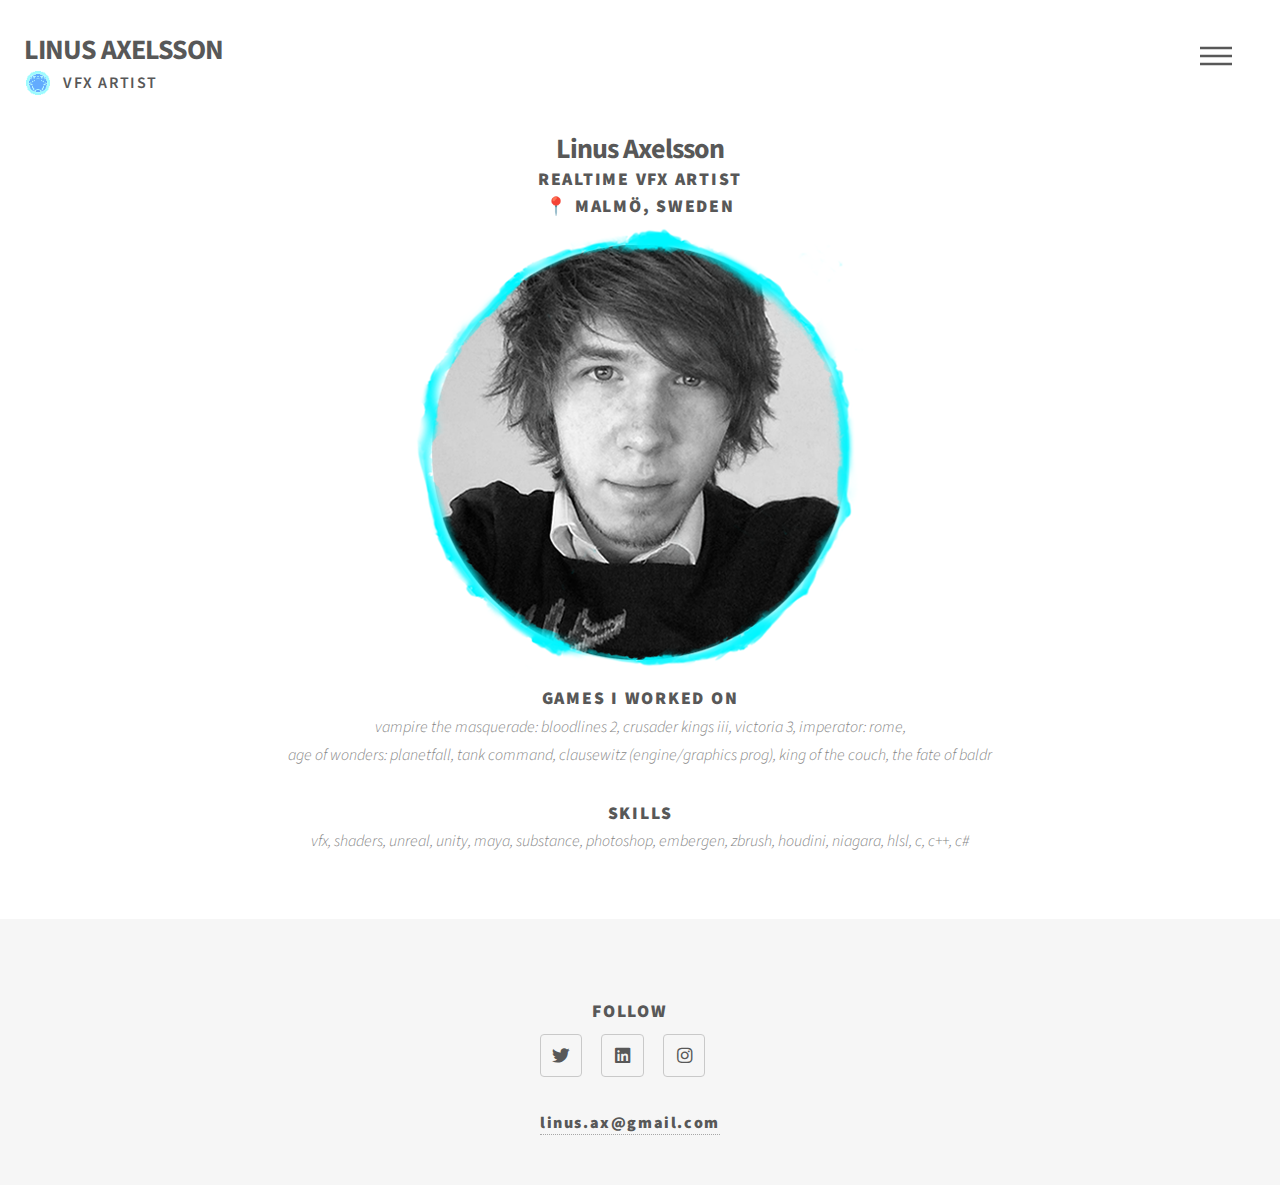
==== commit c6814ba5: "Added about page, details" ====
--- a/about.html
+++ b/about.html
@@ -52,38 +52,21 @@
 						<div class="inner">
 							<header>
 							</header>
-							<section class="tiles">
-								<article class="style1">
-									<span class="image">
-										<a href="snow.html">
-										<video class="video" preload="metadata" loop muted src="videos/snow.mp4" onmouseover="hoverEnter(this)" onmouseout="hoverExit(this)"></video>
-										</a>
-									</span>
-									<div class="overlay">
-										<h2>Snow & Ice</h2>
-									  </div>
-								</article>
-								<article class="style2">
-									<span class="image">
-										<a href="lava.html">
-										<video class="video" preload="metadata" loop muted src="videos/lava.mp4" onmouseover="hoverEnter(this)" onmouseout="hoverExit(this)"></video>
-										</a>
-									</span>
-									<div class="overlay">
-										<h2>Lava</h2>
-									  </div>
-								</article>
-								<article class="style3">
-									<span class="image">
-										<a href="swamp.html">
-										<video class="video" preload="metadata" loop muted src="videos/swamp.mp4" onmouseover="hoverEnter(this)" onmouseout="hoverExit(this)"></video>
-										</a>
-									</span>
-									<div class="overlay">
-										<h2>Swamp</h2>
-									  </div>
-								</article>
-							</section>
+							<div id="page_text">
+
+								<p></p>
+								<h1>Linus Axelsson</h1>
+								<h2>Realtime VFX Artist</h2>
+								<h2>📍 Malmö, Sweden</h2>
+								<img class="portrait" src="images/me_border.png"></img>
+
+
+								<h2>Games I worked on</h2>
+								<p class="tags">vampire the masquerade: bloodlines 2, crusader kings iii, victoria 3, imperator: rome,<br>age of wonders: planetfall, tank command, clausewitz (engine/graphics prog), king of the couch, the fate of baldr </p>
+								
+								<h2>Skills</h2>
+								<p class="tags">vfx, shaders, unreal, unity, maya, substance, photoshop, embergen, zbrush, houdini, niagara, hlsl, c, c++, c#</p>
+							</div>
 						</div>
 					</div>
 
--- a/assets/css/main.css
+++ b/assets/css/main.css
@@ -3256,6 +3256,8 @@
 	display: block;
 	margin-left: auto;
 	margin-right: auto;
+	max-width: 95%;
+	object-fit: contain;
 	
 	padding: 0.5em 0.5em 0.5em 0.5em;
 }
@@ -3274,4 +3276,8 @@
 
 #page_video > video {
 	width: 80%;
+}
+
+.portrait {
+	z-index: 1;
 }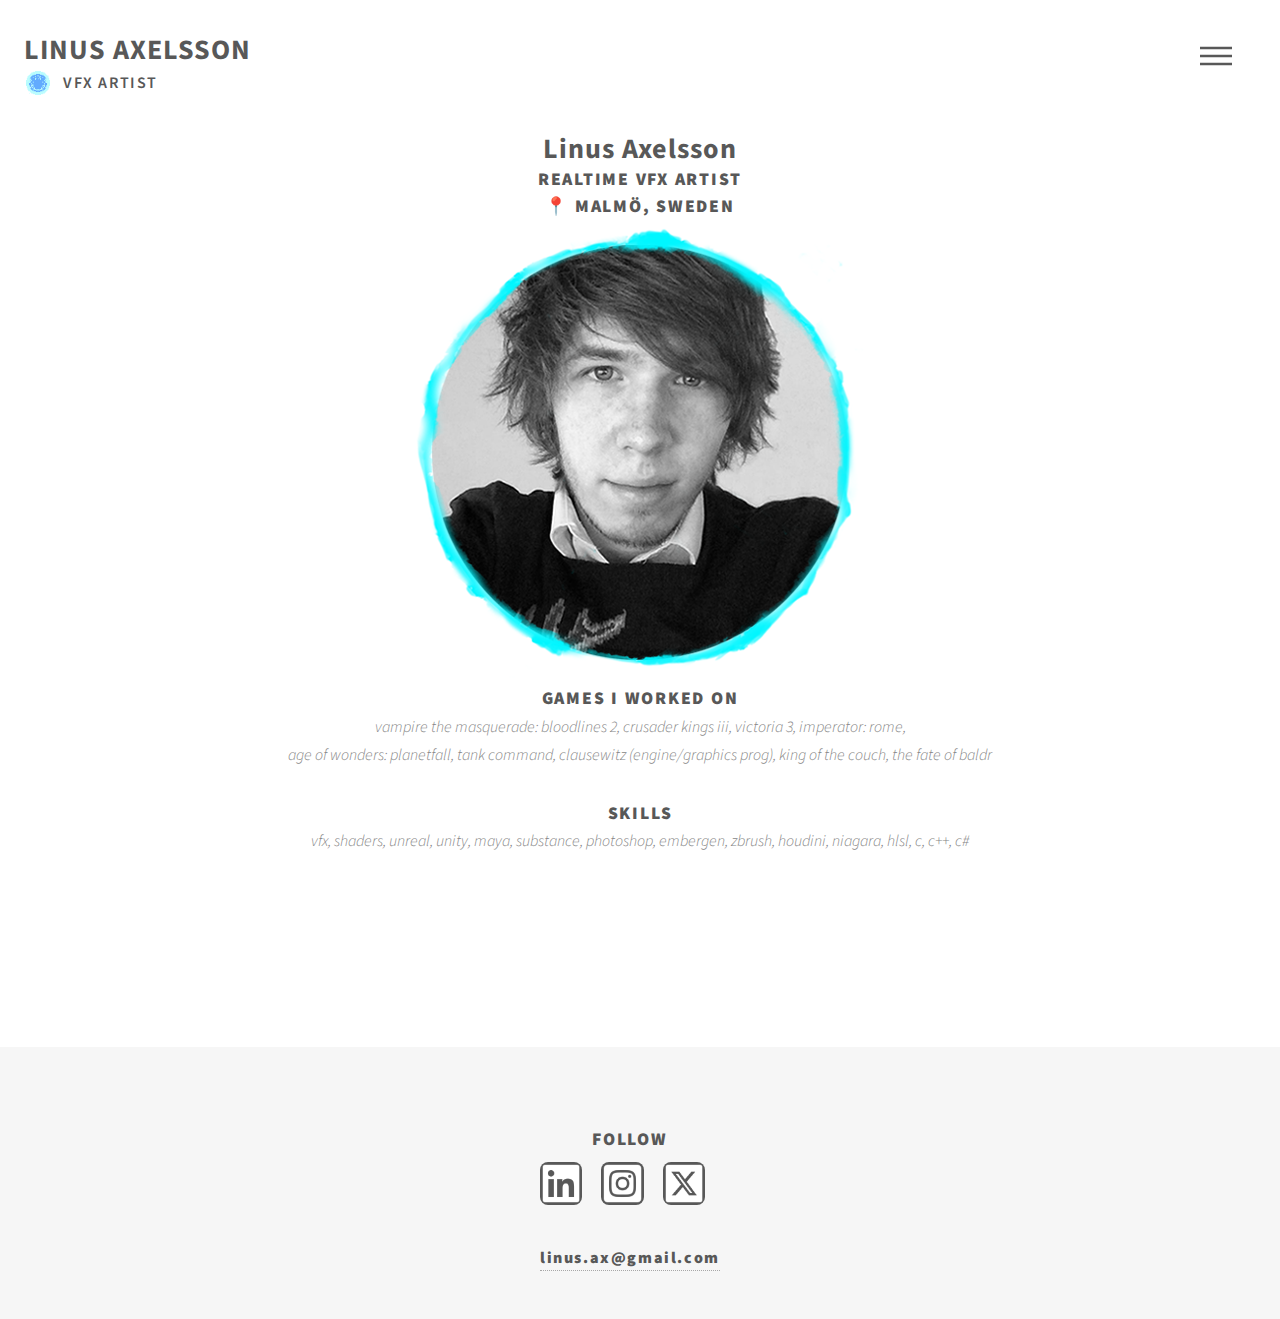
==== commit 0c0cb09f: "Added footer to all pages" ====
--- a/about.html
+++ b/about.html
@@ -71,21 +71,22 @@
 					</div>
 
 				<!-- Footer -->
-					<footer id="footer">
-						<div class="inner">
-							<section>
-								<h2>Follow</h2>
-								<ul class="icons">
-									<li><a href="#" class="icon brands style2 fa-twitter"><span class="label">Twitter</span></a></li>
-									<li><a href="#" class="icon brands style2 fa-linkedin"><span class="label">LinkedIn</span></a></li>
-									<li><a href="#" class="icon brands style2 fa-instagram"><span class="label">Instagram</span></a></li>
-								</ul>
+				<footer id="footer">
+					<div class="inner">
+						<section>
+							<h2>Follow</h2>
+							<ul class="icons">
+								<li><a href="https://www.linkedin.com/in/linusaxelsson/" class="icon style2"><img src="images/linkedin.png"></a></a></li>
+								<li><a href="https://www.instagram.com/linusax/" class="icon style2"><img src="images/instagram.png"></a></a></li>
+								<li><a href="https://twitter.com/ernstdev" class="icon style2"><img src="images/x.png"></a></li>
+							</ul>
+							
+							<a href="mailto:linus.ax@gmail.com">linus.ax@gmail.com</a>
 
-								<a href="mailto:linus.ax@gmail.com">linus.ax@gmail.com</a>
+						</section>
 
-							</section>
-						</div>
-					</footer>
+					</div>
+				</footer>
 
 			</div>
 
--- a/assets/css/main.css
+++ b/assets/css/main.css
@@ -1,11 +1,5 @@
-@import url(fontawesome-all.min.css);
+/*@import url(fontawesome-all.min.css);*/
 @import url("https://fonts.googleapis.com/css?family=Source+Sans+Pro:300,700,900");
-
-/*
-	Phantom by HTML5 UP
-	html5up.net | @ajlkn
-	Free for personal and commercial use under the CCA 3.0 license (html5up.net/license)
-*/
 
 html, body, div, span, applet, object,
 iframe, h1, h2, h3, h4, h5, h6, p, blockquote,
@@ -27,7 +21,7 @@
 
 article, aside, details, figcaption, figure,
 footer, header, hgroup, menu, nav, section {
-	display: block;}
+	display: grid;}
 
 body {
 	line-height: 1;
@@ -171,7 +165,7 @@
 		font-weight: 700;
 		line-height: 1.3;
 		margin: 0 0 0 0;
-		letter-spacing: -0.035em;
+		letter-spacing: 0.035em;
 	}
 
 		h1 a {
@@ -1815,8 +1809,6 @@
 			text-rendering: auto;
 			line-height: 1;
 			text-transform: none !important;
-			font-family: 'Font Awesome 5 Free';
-			font-weight: 400;
 		}
 
 		.icon > .label {
@@ -1825,14 +1817,6 @@
 
 		.icon:before {
 			line-height: inherit;
-		}
-
-		.icon.solid:before {
-			font-weight: 900;
-		}
-
-		.icon.brands:before {
-			font-family: 'Font Awesome 5 Brands';
 		}
 
 		.icon.style2 {
@@ -1841,27 +1825,22 @@
 			-ms-transition: background-color 0.2s ease-in-out, color 0.2s ease-in-out, border-color 0.2s ease-in-out;
 			transition: background-color 0.2s ease-in-out, color 0.2s ease-in-out, border-color 0.2s ease-in-out;
 			background-color: transparent;
-			border: solid 1px #c9c9c9;
-			border-radius: 4px;
+		}
+
+		.icon.style2 > img {
+			display: block;
 			width: 2.65em;
 			height: 2.65em;
-			display: inline-block;
-			text-align: center;
-			line-height: 2.65em;
-			color: inherit;
-		}
-
-			.icon.style2:before {
-				font-size: 1.1em;
-			}
+			border: 1px;
+			border-radius: 8px;
+			border-color: #585858;
+			background-color: #585858;
+			color: #585858;
+		}
 
 			.icon.style2:hover {
 				color: #f2849e;
 				border-color: #f2849e;
-			}
-
-			.icon.style2:active {
-				background-color: rgba(242, 132, 158, 0.1);
 			}
 
 /* List */
@@ -2045,6 +2024,7 @@
 		justify-content: center;
 		padding-left: 0;
 		margin: -1em 0 2em -1em;
+		
 	}
 
 		ul.icons li {
@@ -3078,7 +3058,7 @@
 /* Main */
 
 	#main {
-		padding: 0em 0 2em 0 ;
+		padding: 0em 0 10em 0 ;
 	}
 
 		@media screen and (max-width: 736px) {
@@ -3151,7 +3131,6 @@
 		@media screen and (max-width: 980px) {
 
 			#footer > .inner section:nth-child(1) {
-				width: 66%;
 				margin-right: 0;
 			}
 
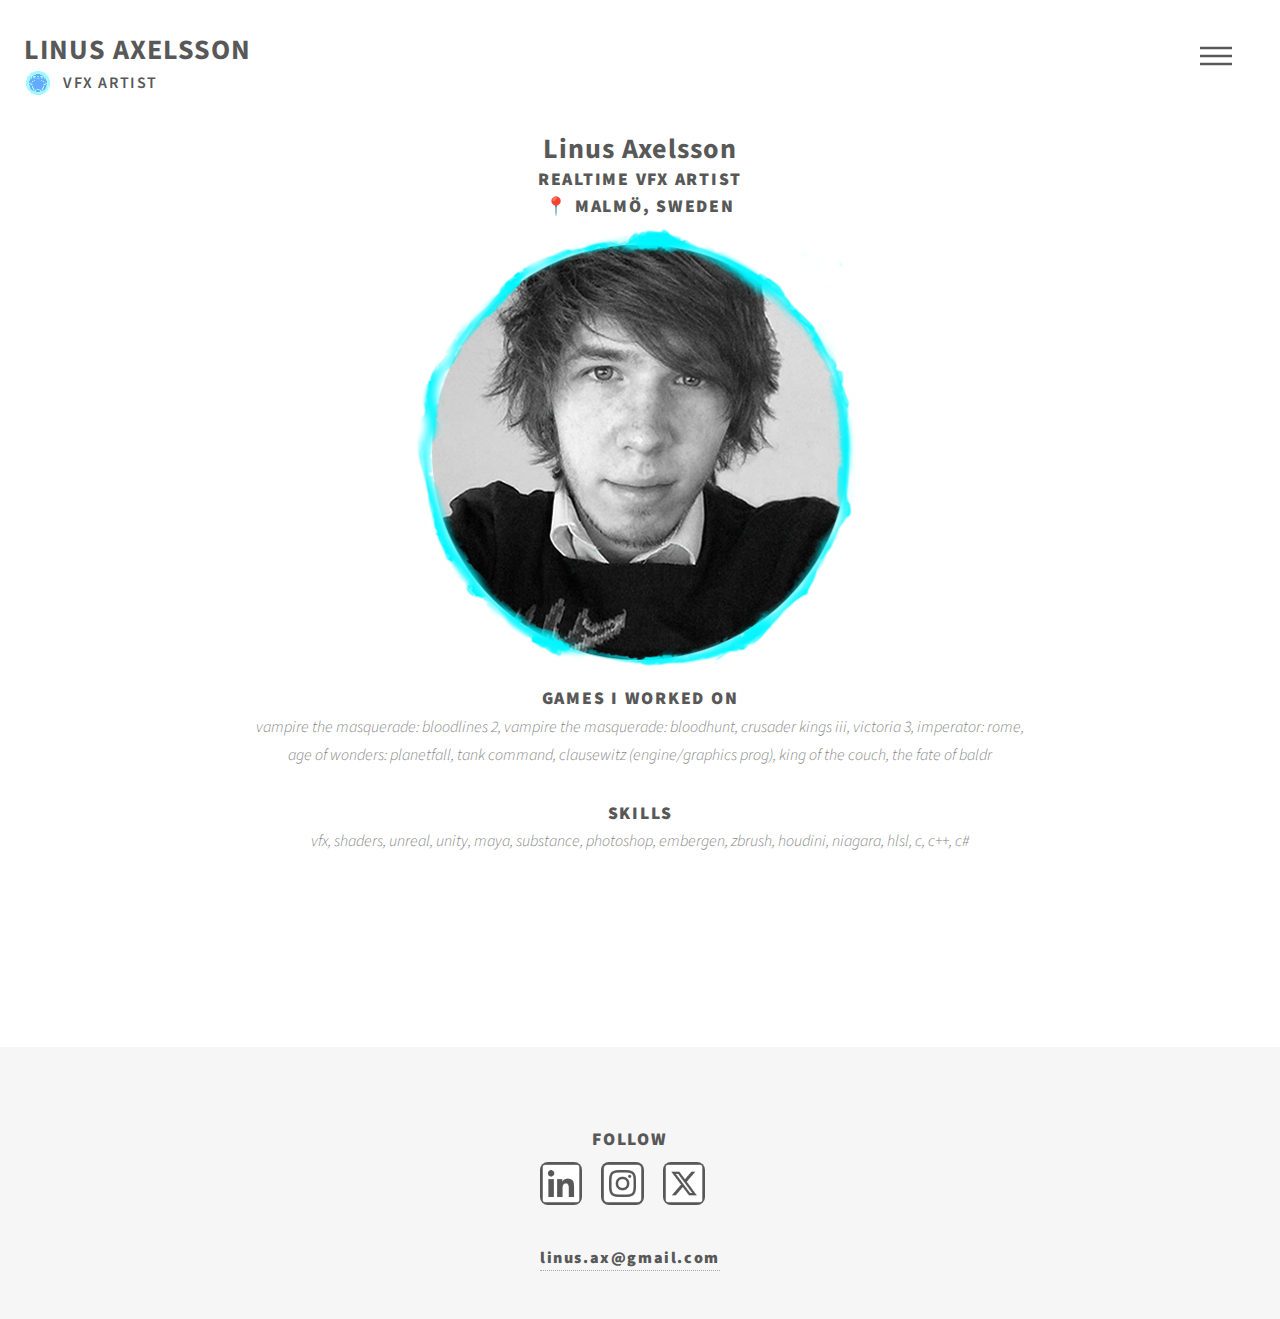
==== commit 52be97f3: "Updated about" ====
--- a/about.html
+++ b/about.html
@@ -62,7 +62,7 @@
 
 
 								<h2>Games I worked on</h2>
-								<p class="tags">vampire the masquerade: bloodlines 2, crusader kings iii, victoria 3, imperator: rome,<br>age of wonders: planetfall, tank command, clausewitz (engine/graphics prog), king of the couch, the fate of baldr </p>
+								<p class="tags">vampire the masquerade: bloodlines 2, vampire the masquerade: bloodhunt, crusader kings iii, victoria 3, imperator: rome,<br>age of wonders: planetfall, tank command, clausewitz (engine/graphics prog), king of the couch, the fate of baldr </p>
 								
 								<h2>Skills</h2>
 								<p class="tags">vfx, shaders, unreal, unity, maya, substance, photoshop, embergen, zbrush, houdini, niagara, hlsl, c, c++, c#</p>
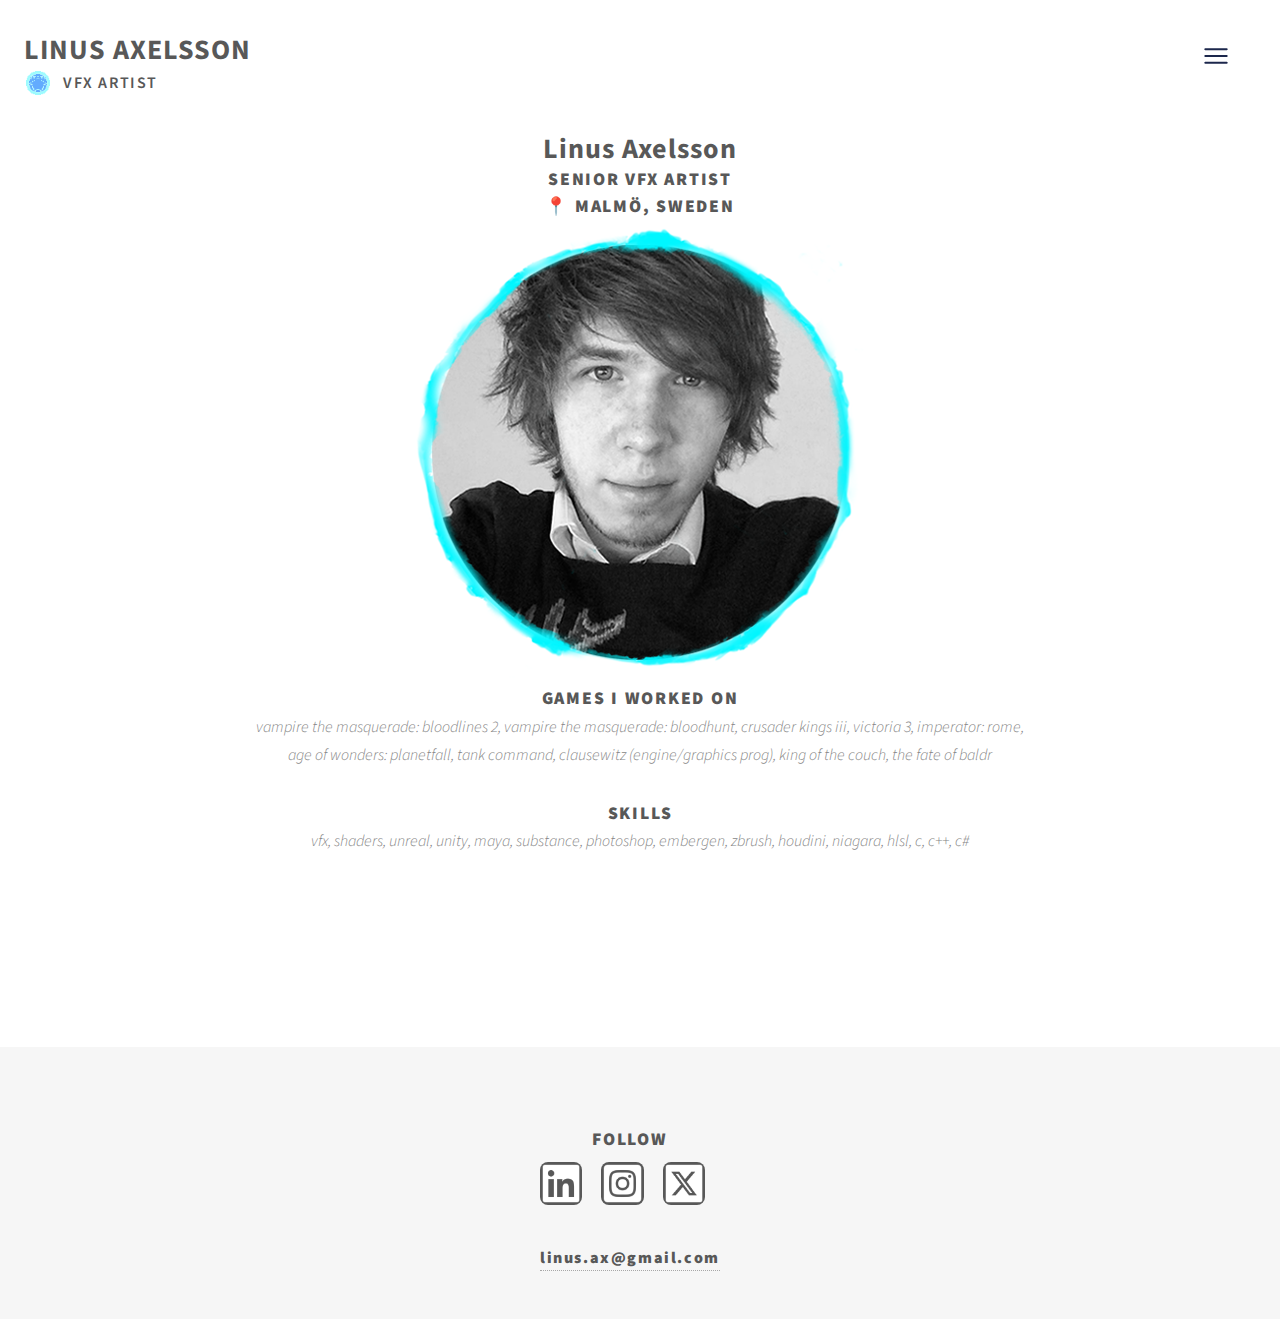
==== commit 31089d6c: "Updated portfolio" ====
--- a/about.html
+++ b/about.html
@@ -56,7 +56,7 @@
 
 								<p></p>
 								<h1>Linus Axelsson</h1>
-								<h2>Realtime VFX Artist</h2>
+								<h2>Senior VFX Artist</h2>
 								<h2>📍 Malmö, Sweden</h2>
 								<img class="portrait" src="images/me_border.png"></img>
 
--- a/assets/css/main.css
+++ b/assets/css/main.css
@@ -2156,7 +2156,6 @@
 		}
 
 	select {
-		background-image: url("data:image/svg+xml;charset=utf8,%3Csvg xmlns='http://www.w3.org/2000/svg' width='40' height='40' preserveAspectRatio='none' viewBox='0 0 40 40'%3E%3Cpath d='M9.4,12.3l10.4,10.4l10.4-10.4c0.2-0.2,0.5-0.4,0.9-0.4c0.3,0,0.6,0.1,0.9,0.4l3.3,3.3c0.2,0.2,0.4,0.5,0.4,0.9 c0,0.4-0.1,0.6-0.4,0.9L20.7,31.9c-0.2,0.2-0.5,0.4-0.9,0.4c-0.3,0-0.6-0.1-0.9-0.4L4.3,17.3c-0.2-0.2-0.4-0.5-0.4-0.9 c0-0.4,0.1-0.6,0.4-0.9l3.3-3.3c0.2-0.2,0.5-0.4,0.9-0.4S9.1,12.1,9.4,12.3z' fill='%23c9c9c9' /%3E%3C/svg%3E");
 		background-size: 1.25rem;
 		background-repeat: no-repeat;
 		background-position: calc(100% - 1rem) center;
@@ -2835,12 +2834,12 @@
 						}
 
 						#header nav ul li a[href="#menu"]:before {
-							background-image: url("data:image/svg+xml;charset=utf8,%3Csvg xmlns='http://www.w3.org/2000/svg' width='100' height='100' viewBox='0 0 100 100' preserveAspectRatio='none'%3E%3Cstyle%3Eline %7B stroke-width: 8px%3B stroke: %23f2849e%3B %7D%3C/style%3E%3Cline x1='0' y1='25' x2='100' y2='25' /%3E%3Cline x1='0' y1='50' x2='100' y2='50' /%3E%3Cline x1='0' y1='75' x2='100' y2='75' /%3E%3C/svg%3E");
+							background-image: url("../../images/hamburger.svg");
 							opacity: 0;
 						}
 
 						#header nav ul li a[href="#menu"]:after {
-							background-image: url("data:image/svg+xml;charset=utf8,%3Csvg xmlns='http://www.w3.org/2000/svg' width='100' height='100' viewBox='0 0 100 100' preserveAspectRatio='none'%3E%3Cstyle%3Eline %7B stroke-width: 8px%3B stroke: %23585858%3B %7D%3C/style%3E%3Cline x1='0' y1='25' x2='100' y2='25' /%3E%3Cline x1='0' y1='50' x2='100' y2='50' /%3E%3Cline x1='0' y1='75' x2='100' y2='75' /%3E%3C/svg%3E");
+							background-image: url("../../images/hamburger.svg");
 							opacity: 1;
 						}
 
@@ -2985,12 +2984,12 @@
 			}
 
 			#menu > .close:before {
-				background-image: url("data:image/svg+xml;charset=utf8,%3Csvg xmlns='http://www.w3.org/2000/svg' width='100' height='100' viewBox='0 0 100 100' preserveAspectRatio='none'%3E%3Cstyle%3Eline %7B stroke-width: 8px%3B stroke: %23f2849e%3B %7D%3C/style%3E%3Cline x1='15' y1='15' x2='85' y2='85' /%3E%3Cline x1='85' y1='15' x2='15' y2='85' /%3E%3C/svg%3E");
+				background-image: url("../../images/hamburger.svg");
 				opacity: 0;
 			}
 
 			#menu > .close:after {
-				background-image: url("data:image/svg+xml;charset=utf8,%3Csvg xmlns='http://www.w3.org/2000/svg' width='100' height='100' viewBox='0 0 100 100' preserveAspectRatio='none'%3E%3Cstyle%3Eline %7B stroke-width: 8px%3B stroke: %23585858%3B %7D%3C/style%3E%3Cline x1='15' y1='15' x2='85' y2='85' /%3E%3Cline x1='85' y1='15' x2='15' y2='85' /%3E%3C/svg%3E");
+				background-image: url("../../images/hamburger.svg");
 				opacity: 1;
 			}
 
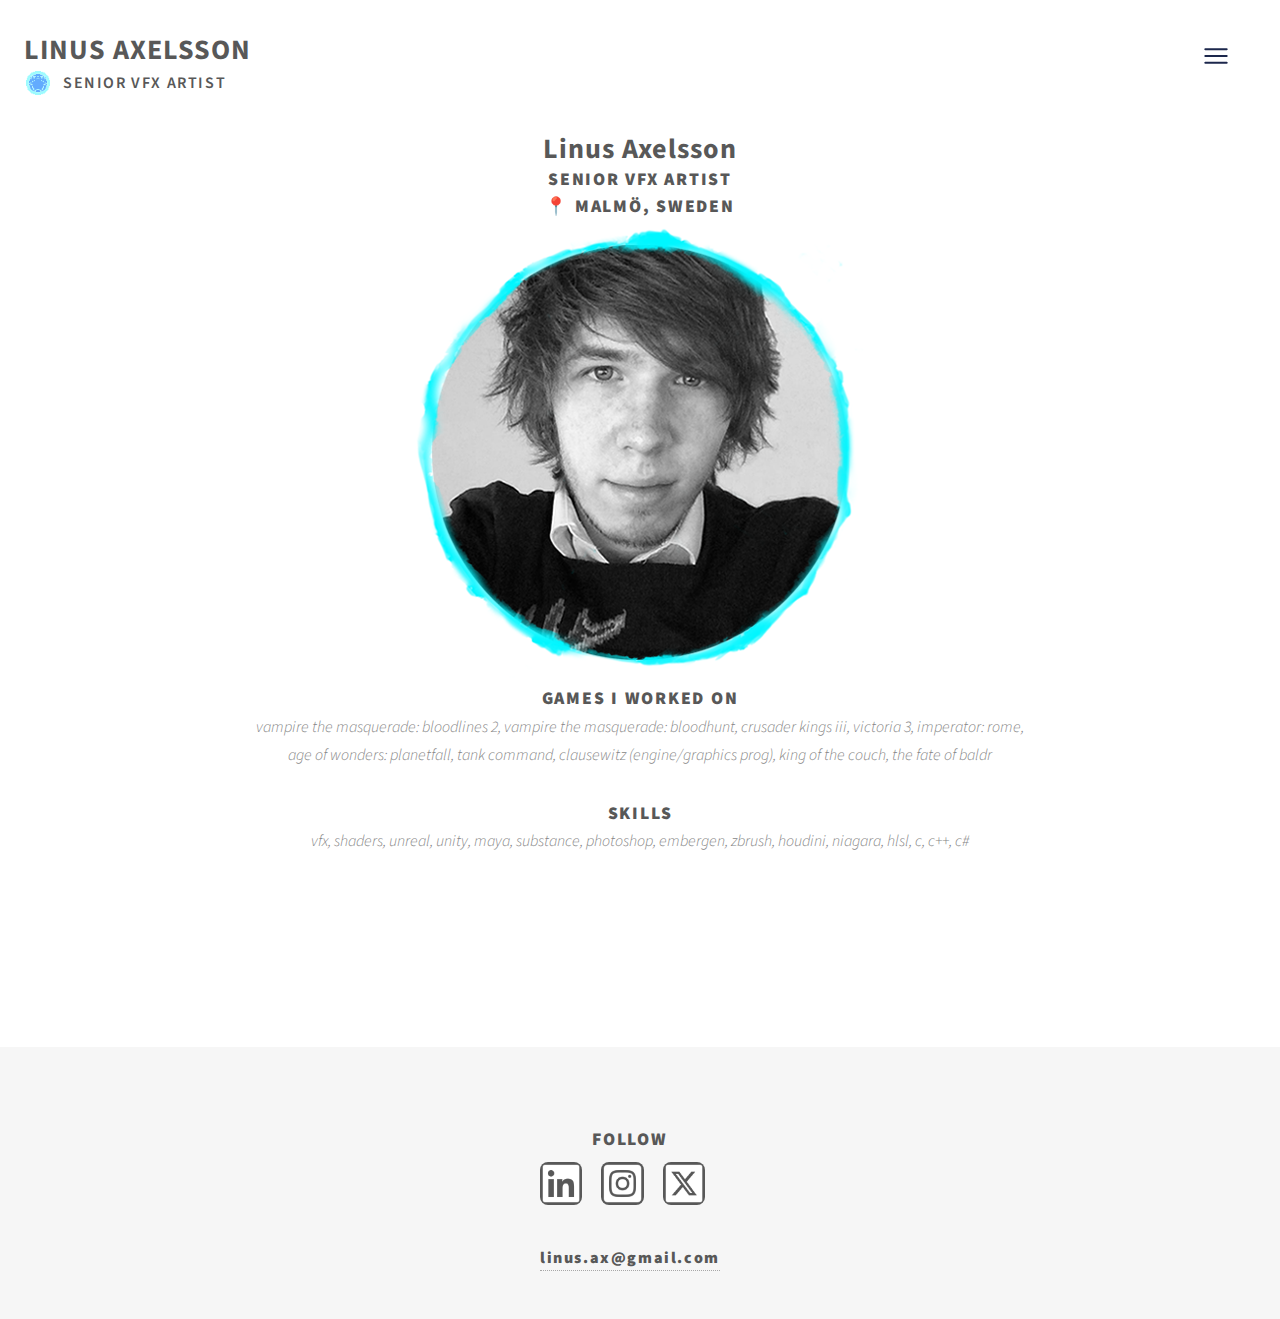
==== commit 10440194: "Updated portfolio" ====
--- a/about.html
+++ b/about.html
@@ -25,7 +25,7 @@
 								</span>
 								
 								<img src="images/ball2.gif" alt="" />
-								<span class="title">VFX Artist</span>
+								<span class="title">Senior VFX Artist</span>
 								
 							</a>
 							<!-- Nav -->
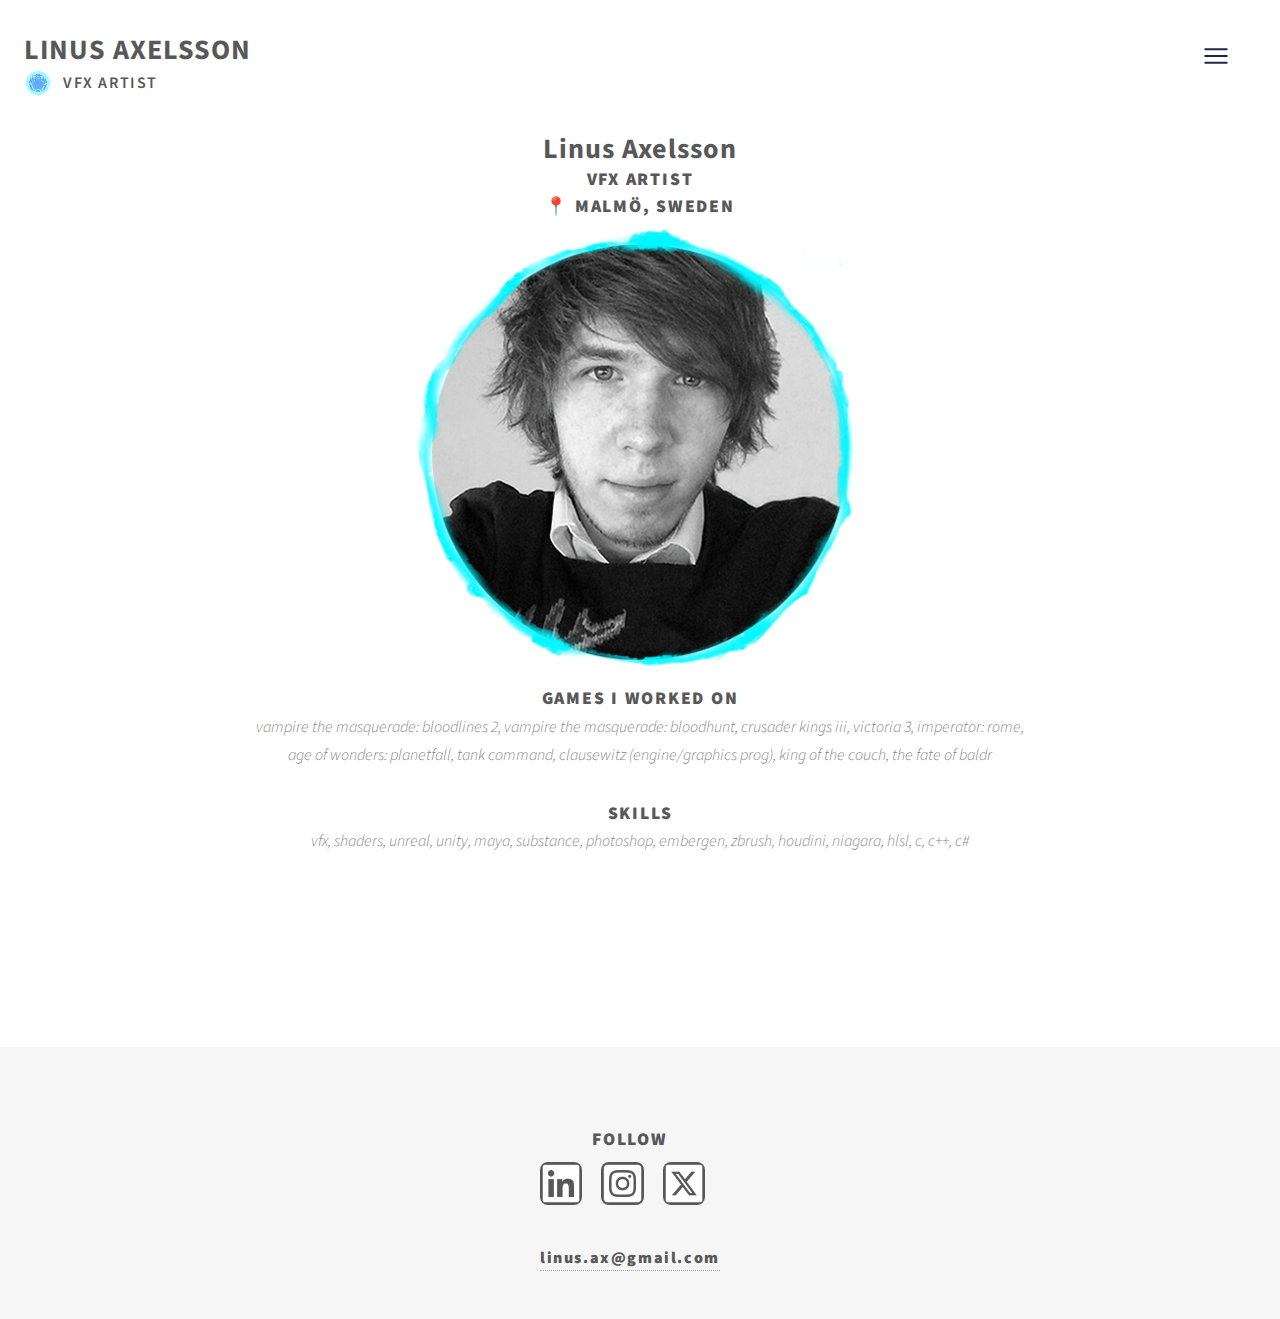
==== commit 787d0781: "Updated portfolio" ====
--- a/about.html
+++ b/about.html
@@ -25,7 +25,7 @@
 								</span>
 								
 								<img src="images/ball2.gif" alt="" />
-								<span class="title">Senior VFX Artist</span>
+								<span class="title">VFX Artist</span>
 								
 							</a>
 							<!-- Nav -->
@@ -56,7 +56,7 @@
 
 								<p></p>
 								<h1>Linus Axelsson</h1>
-								<h2>Senior VFX Artist</h2>
+								<h2>VFX Artist</h2>
 								<h2>📍 Malmö, Sweden</h2>
 								<img class="portrait" src="images/me_border.png"></img>
 
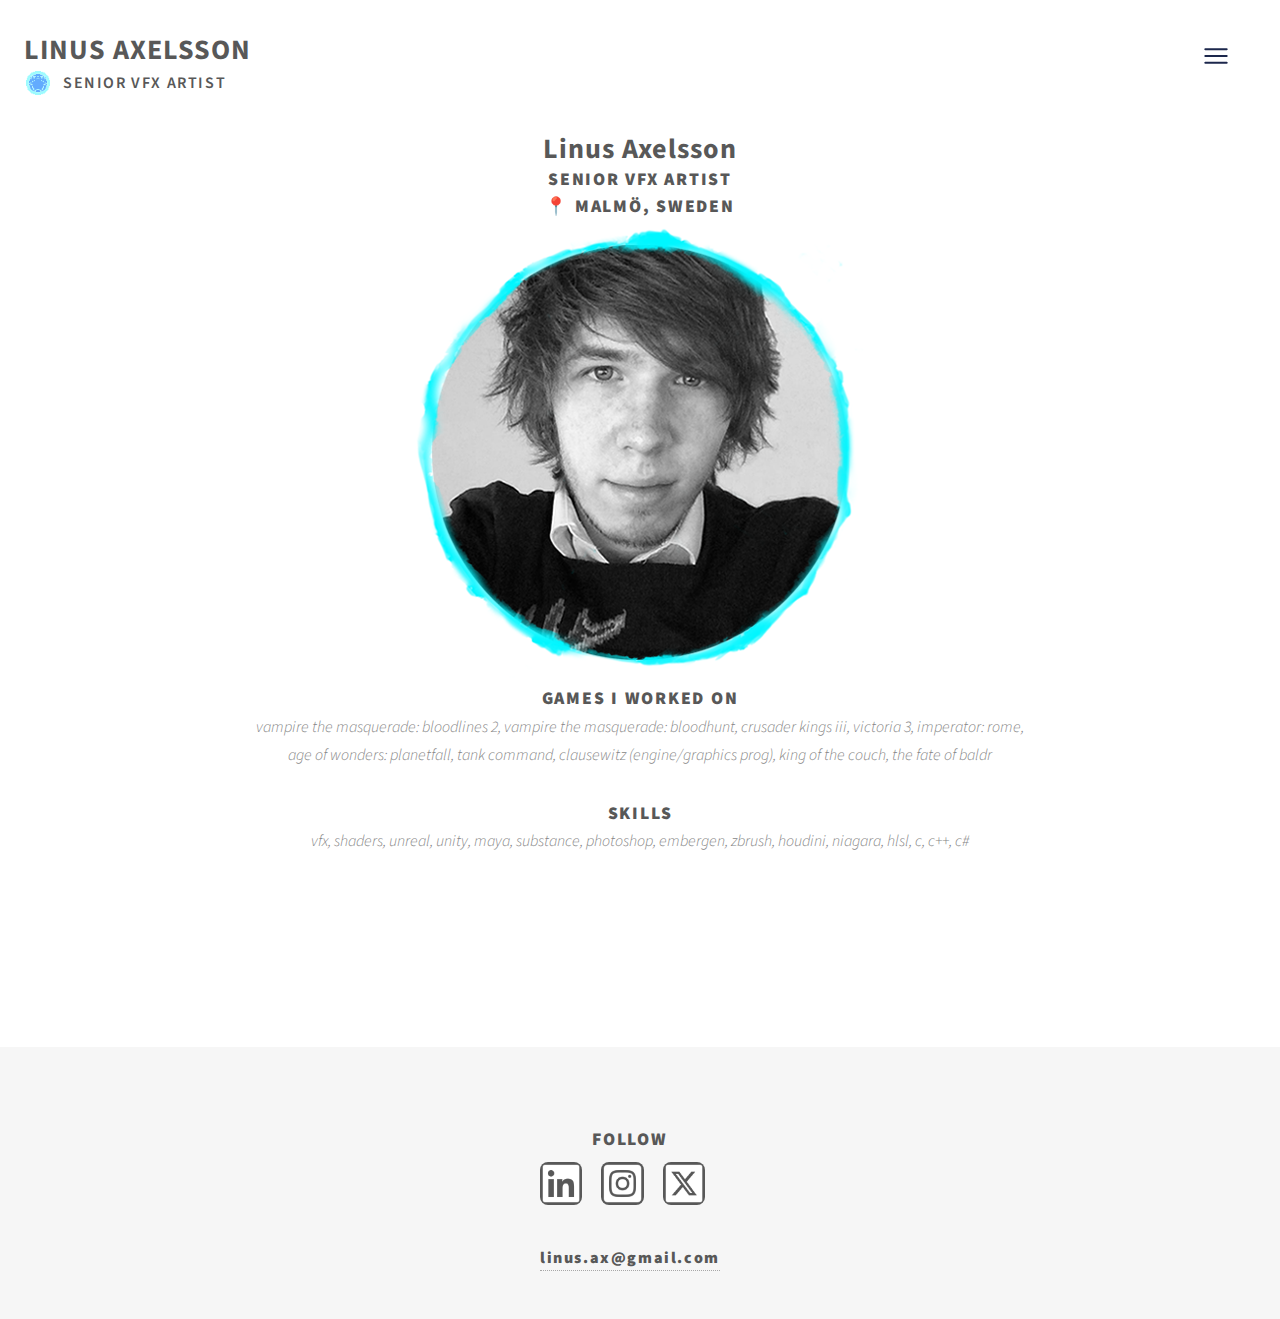
==== commit 748446cf: "Modified portfolio" ====
--- a/about.html
+++ b/about.html
@@ -25,7 +25,7 @@
 								</span>
 								
 								<img src="images/ball2.gif" alt="" />
-								<span class="title">VFX Artist</span>
+								<span class="title">Senior VFX Artist</span>
 								
 							</a>
 							<!-- Nav -->
@@ -56,7 +56,7 @@
 
 								<p></p>
 								<h1>Linus Axelsson</h1>
-								<h2>VFX Artist</h2>
+								<h2>Senior VFX Artist</h2>
 								<h2>📍 Malmö, Sweden</h2>
 								<img class="portrait" src="images/me_border.png"></img>
 
